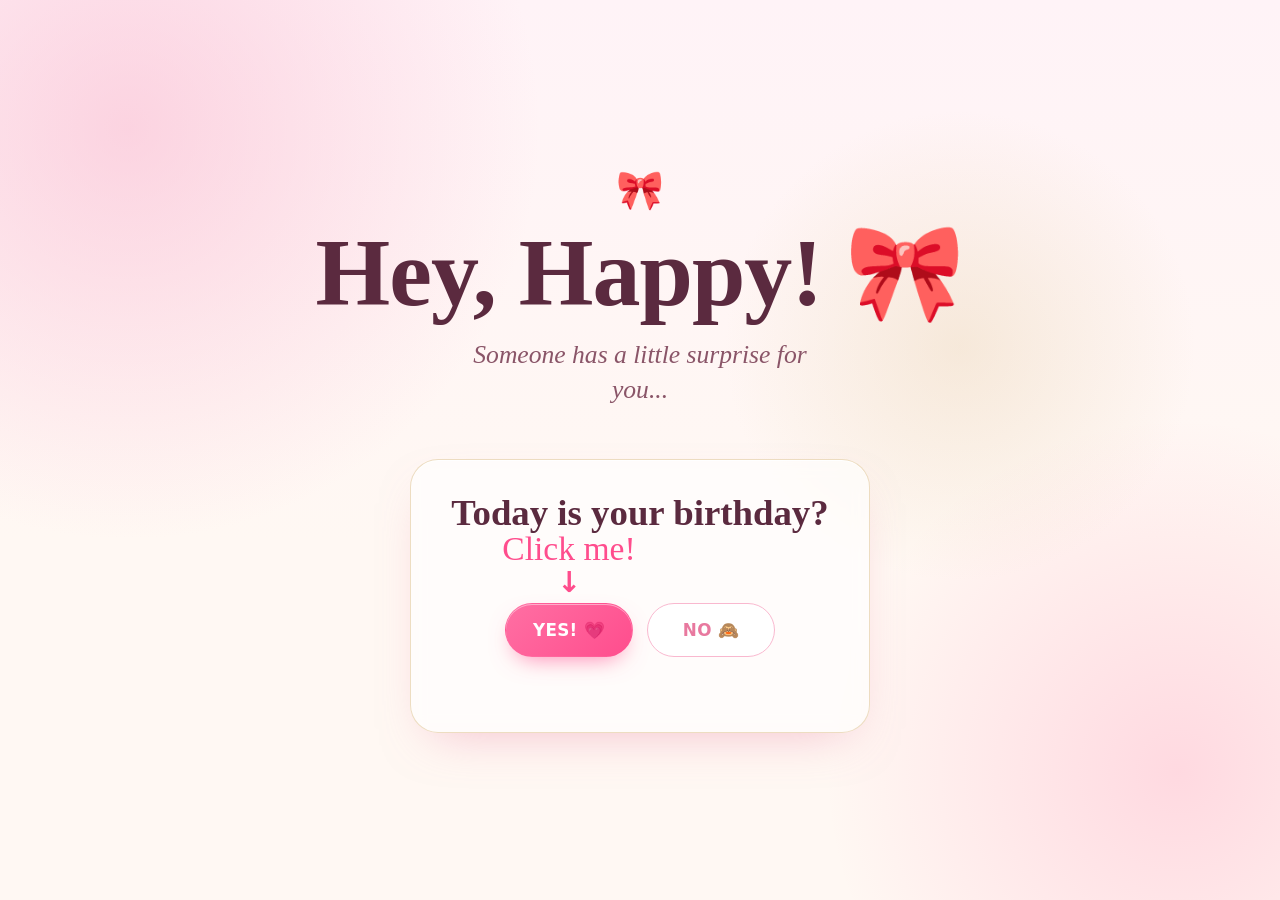
==== index.html @ 8c353d66 "Add files via upload" ====
<!DOCTYPE html>
<html lang="en">
<head>
<meta charset="utf-8">
<meta name="viewport" content="width=device-width, initial-scale=1, viewport-fit=cover">
<meta name="theme-color" content="#fde4ec">
<title>Hey, Happy! 🎀</title>
<link rel="stylesheet" href="style.css">
</head>
<body>
<div class="bg" aria-hidden="true"><i class="orb o1"></i><i class="orb o2"></i><i class="orb o3"></i></div>
<div id="floaters" aria-hidden="true"></div>
<canvas id="fx" aria-hidden="true"></canvas>

<!-- 1. THE QUESTION -->
<section id="intro" class="screen">
  <div class="ribbon-mark rise" style="--i:0" aria-hidden="true">🎀</div>
  <h1 class="rise" style="--i:1">Hey, Happy! 🎀</h1>
  <p class="sub rise" style="--i:2">Someone has a little surprise for you...</p>
  <div class="ask rise" style="--i:3">
    <h2>Today is your birthday?</h2>
    <div class="btns">
      <span class="yes-wrap"><span class="clickme" aria-hidden="true">Click me!<b>↓</b></span><button id="yes" class="btn btn-yes" type="button">YES! 💗</button></span>
      <span id="noSlot" class="no-slot"><button id="no" class="btn btn-no" type="button">NO 🙈</button></span>
    </div>
    <p id="hint" class="hint" aria-live="polite">&nbsp;</p>
  </div>
</section>

<!-- 2. THE CELEBRATION -->
<main id="party" hidden>
  <header class="screen hero">
    <p class="eyebrow rise" style="--i:0">a little something, just for you</p>
    <h1 class="big rise" style="--i:1">Happy Birthday, Happy! 🎂</h1>
    <p class="name rise" style="--i:2">Happy Mae Carpio</p>
    <p class="sub rise" style="--i:3">Today is all about you. You deserve all the happiness in the world.</p>
    <a class="scroll-btn rise" style="--i:4" href="#message"><span>Click me to scroll down</span><b aria-hidden="true">↓</b></a>
  </header>

  <section id="message" class="block">
    <article class="card reveal">
      <h2>Happy 20th Birthday, Happy! 💗</h2>
      <p style="--i:1">I hope this new chapter of your life brings you more happiness, beautiful memories, and countless reasons to smile.</p>
      <p style="--i:2">Happy 20th birthday, Happy! HAHAHA don't be sad, hindi ka pa naman matanda. Another year, another chapter. Just keep going, enjoy life, and always choose to be happy. More blessings and good things coming your way. Enjoy your day! 🫶</p>
      <p style="--i:3">Enjoy your special day, take care always, and never forget that you deserve all the good things life has to offer.</p>
      <p style="--i:4">Keep smiling and keep being you. Have the happiest birthday! 🎀</p>
    </article>
  </section>

  <section class="block center reveal">
    <h3 class="kicker">Open your surprise</h3>
    <span id="giftHint" class="clickme" aria-hidden="true">Click me!<b>↓</b></span>
    <button id="gift" class="gift" type="button" aria-label="Open your surprise" aria-expanded="false">
      <span class="box"></span>
      <span class="lid"><i class="bow"></i></span>
    </button>
    <p id="giftMsg" class="pop" aria-live="polite">Surprise! You deserve something beautiful today. 💝</p>
  </section>

  <section class="block center reveal">
    <h3 class="kicker">Make a wish</h3>
    <svg id="cake" viewBox="0 0 240 250" role="img" aria-label="Birthday cake with three candles">
      <ellipse cx="120" cy="228" rx="106" ry="12" fill="#e6cfa8"/>
      <ellipse cx="120" cy="223" rx="100" ry="10" fill="#fff8f3"/>
      <rect x="30" y="150" width="180" height="70" rx="14" fill="#f2a0bd"/>
      <g fill="#fff8f3"><circle cx="42" cy="156" r="11"/><circle cx="64" cy="160" r="11"/><circle cx="86" cy="156" r="11"/><circle cx="108" cy="160" r="11"/><circle cx="130" cy="156" r="11"/><circle cx="152" cy="160" r="11"/><circle cx="174" cy="156" r="11"/><circle cx="196" cy="160" r="11"/></g>
      <g fill="#ff4d8d"><rect x="52" y="188" width="10" height="4" rx="2" transform="rotate(-20 57 190)"/><rect x="112" y="196" width="10" height="4" rx="2" transform="rotate(25 117 198)"/><rect x="170" y="186" width="10" height="4" rx="2" transform="rotate(-35 175 188)"/><rect x="82" y="205" width="10" height="4" rx="2" transform="rotate(15 87 207)"/><rect x="146" y="208" width="10" height="4" rx="2" transform="rotate(-10 151 210)"/></g>
      <rect x="62" y="100" width="116" height="54" rx="12" fill="#ffd3e2"/>
      <g fill="#fff8f3"><circle cx="74" cy="106" r="9"/><circle cx="94" cy="109" r="9"/><circle cx="114" cy="106" r="9"/><circle cx="134" cy="109" r="9"/><circle cx="154" cy="106" r="9"/><circle cx="170" cy="108" r="8"/></g>
      <g fill="#fff"><rect x="87" y="66" width="9" height="36" rx="3"/><rect x="116" y="66" width="9" height="36" rx="3"/><rect x="145" y="66" width="9" height="36" rx="3"/></g>
      <g fill="#ff8fb5"><rect x="87" y="76" width="9" height="5"/><rect x="116" y="84" width="9" height="5"/><rect x="145" y="76" width="9" height="5"/></g>
      <g class="flames">
        <path class="flame" style="--d:0s" d="M91.500 46c5 6 6 12 0 17-6-5-5-11 0-17z" fill="#ffc94d"/>
        <path class="flame" style="--d:.3s" d="M120.500 46c5 6 6 12 0 17-6-5-5-11 0-17z" fill="#ffc94d"/>
        <path class="flame" style="--d:.6s" d="M149.500 46c5 6 6 12 0 17-6-5-5-11 0-17z" fill="#ffc94d"/>
      </g>
      <g class="smoke" fill="#e9d5b5"><circle cx="91" cy="58" r="3"/><circle cx="120" cy="58" r="3"/><circle cx="149" cy="58" r="3"/></g>
    </svg>
    <span id="wishHint" class="clickme" aria-hidden="true">Click me!<b>↓</b></span>
    <button id="wish" class="btn btn-yes" type="button">Make a Wish ✨</button>
    <p id="wishMsg" class="pop" aria-live="polite">May all your wishes come true!</p>
  </section>

  <footer class="block center reveal final">
    <p class="big2">Once again, Happy Birthday, Happy! 💗</p>
    <p class="sub">Enjoy your day. You only turn 20 once!</p>
    <p class="sign">We wishes you a wonderful birthday.</p>
  </footer>

  <!-- 3. FINAL SURPRISE: SOUNDTRACK -->
  <section id="music" class="block center reveal">
    <h3 class="kicker">Your birthday soundtrack</h3>
    <div id="player" class="player" aria-label="Music player">
      <audio id="audio" preload="metadata" src="assets/aphrodite.mp3"></audio>
      <div id="vinyl" class="vinyl" aria-hidden="true"><span></span></div>
      <div class="p-body">
        <div class="meta"><strong id="trackTitle">Aphrodite</strong><span id="trackArtist">Redd</span></div>
        <div class="p-row">
          <button id="playBtn" class="play" type="button" aria-label="Play">
            <svg class="i-play" viewBox="0 0 24 24" aria-hidden="true"><path d="M8 5.500v13a1 1 0 0 0 1.500.9l10.500-6.500a1 1 0 0 0 0-1.700L9.500 4.600A1 1 0 0 0 8 5.500z" fill="currentColor"/></svg>
            <svg class="i-pause" viewBox="0 0 24 24" aria-hidden="true"><rect x="6" y="5" width="4.500" height="14" rx="1.500" fill="currentColor"/><rect x="13.500" y="5" width="4.500" height="14" rx="1.500" fill="currentColor"/></svg>
          </button>
          <div class="timeline">
            <input id="seek" type="range" min="0" max="100" step="0.1" value="0" aria-label="Seek">
            <div class="times"><span id="tCur">0:00</span><span id="tDur">0:00</span></div>
          </div>
        </div>
        <label class="vol"><span aria-hidden="true">🔈</span><input id="vol" type="range" min="0" max="1" step="0.01" value="0.8" aria-label="Volume"></label>
      </div>
      <p id="musicNote" class="music-note" role="status" hidden>Your birthday soundtrack is waiting for its music. 💗</p>
    </div>
  </section>

  <!-- 4. 3D PHOTO CAROUSEL (turns while the music plays) -->
  <section id="memories" class="block center reveal">
    <h3 class="kicker">A Few Moments of You ♡</h3>
    <p class="sub gal-sub">More memories to come Happy.</p>
    <div id="gallery" class="gallery" role="group" aria-label="Photo gallery">
      <div class="stage" aria-hidden="true"></div>
      <div id="ring" class="ring">
        <div class="card3d" style="--i:0"><div class="photo"><img src="assets/photos/photo1.jpg" alt="Memory 1" draggable="false"></div></div>
        <div class="card3d" style="--i:1"><div class="photo"><img src="assets/photos/photo2.jpg" alt="Memory 2" draggable="false"></div></div>
        <div class="card3d" style="--i:2"><div class="photo"><img src="assets/photos/photo3.jpg" alt="Memory 3" draggable="false"></div></div>
        <div class="card3d" style="--i:3"><div class="photo"><img src="assets/photos/photo4.jpg" alt="Memory 4" draggable="false"></div></div>
        <div class="card3d" style="--i:4"><div class="photo"><img src="assets/photos/photo5.jpg" alt="Memory 5" draggable="false"></div></div>
      </div>
    </div>
    <div class="gal-nav">
      <button id="galPrev" type="button" aria-label="Previous photo">‹</button>
      <button id="galNext" type="button" aria-label="Next photo">›</button>
    </div>
  </section>
</main>

<a id="musicInvite" class="invite" href="#music" hidden>There's a little soundtrack waiting for you. 🎧</a>

<script src="script.js"></script>
</body>
</html>
---- style.css ----
/* ---------- Tokens ---------- */
:root{
  --blush:#fde4ec; --pink:#f9b8cf; --rose:#e8799f; --hot:#ff4d8d;
  --cream:#fff8f3; --champ:#e6cfa8; --ink:#5b2a3f; --ink-soft:#8a5568;
  --serif:"Cormorant Garamond","Playfair Display","Iowan Old Style",Georgia,"Times New Roman",serif;
  --script:"Snell Roundhand","Segoe Script","Apple Chancery","Brush Script MT","Lucida Handwriting",cursive;
  --sans:system-ui,-apple-system,"Segoe UI",Roboto,"Helvetica Neue",Arial,sans-serif;
  --ease:cubic-bezier(.2,.7,.2,1);
}
*{box-sizing:border-box;margin:0;padding:0}
[hidden]{display:none!important}
html{-webkit-text-size-adjust:100%;scroll-behavior:smooth;overflow-x:clip}
body{min-height:100dvh;background:var(--cream);color:var(--ink);font-family:var(--sans);overflow-x:clip;-webkit-tap-highlight-color:transparent}
button{font:inherit;color:inherit;cursor:pointer;touch-action:manipulation}
:focus-visible{outline:3px solid var(--hot);outline-offset:3px}

/* ---------- Background ---------- */
.bg{position:fixed;inset:0;z-index:0;overflow:hidden;background:linear-gradient(180deg,#fff3f7,var(--cream) 60%)}
.orb{position:absolute;border-radius:50%;animation:drift 22s ease-in-out infinite alternate}
.o1{width:70vmax;height:70vmax;left:-25vmax;top:-25vmax;background:radial-gradient(circle,rgba(249,184,207,.55),transparent 65%)}
.o2{width:60vmax;height:60vmax;right:-22vmax;bottom:-20vmax;background:radial-gradient(circle,rgba(255,77,141,.18),transparent 65%);animation-delay:-8s}
.o3{width:40vmax;height:40vmax;right:5vmax;top:10vh;background:radial-gradient(circle,rgba(230,207,168,.35),transparent 65%);animation-delay:-14s}
@keyframes drift{to{transform:translate3d(6vmax,4vmax,0) scale(1.08)}}
#floaters{position:fixed;inset:0;z-index:1;overflow:hidden;pointer-events:none}
#fx{position:fixed;inset:0;width:100%;height:100%;z-index:50;pointer-events:none}

/* ---------- Layout ---------- */
.screen{position:relative;z-index:2;min-height:100dvh;display:grid;place-content:center;justify-items:center;text-align:center;
  padding:max(28px,env(safe-area-inset-top)) 22px max(28px,env(safe-area-inset-bottom))}
.block{position:relative;z-index:2;width:min(100% - 32px,640px);margin:0 auto;padding:clamp(40px,9vw,80px) 0}
.center{text-align:center;display:flex;flex-direction:column;align-items:center}

/* ---------- Type ---------- */
h1,h2,h3,.big2,.name{font-family:var(--serif);font-weight:600;line-height:1.05}
h1{font-size:clamp(2.8rem,12vw,6rem);letter-spacing:-.01em;color:var(--ink);text-wrap:balance}
.big{font-size:clamp(2.4rem,10.5vw,5.6rem);text-transform:uppercase;letter-spacing:.04em;line-height:1.08;max-width:12ch;
  background:linear-gradient(100deg,var(--ink) 20%,var(--hot) 55%,var(--ink) 90%);background-size:200% 100%;-webkit-background-clip:text;background-clip:text;color:transparent;animation:rise .9s var(--ease) both,sheen 6s ease-in-out 1.5s infinite alternate}
@keyframes sheen{to{background-position:100% 0}}
.sub{font-family:var(--serif);font-style:italic;font-size:clamp(1.15rem,4.4vw,1.6rem);color:var(--ink-soft);margin-top:14px;max-width:30ch;line-height:1.35}
.name{font-family:var(--script);font-weight:400;font-size:clamp(2rem,9vw,3.6rem);color:var(--hot);margin-top:14px;line-height:1.2}
.eyebrow{font-size:.85rem;letter-spacing:.08em;color:var(--rose);margin-bottom:16px}
.ribbon-mark{font-size:2.4rem;margin-bottom:10px;animation:bob 3s ease-in-out infinite}
.kicker{font-size:clamp(1.8rem,7vw,2.6rem);margin-bottom:26px;color:var(--ink)}
.big2{font-size:clamp(2rem,8vw,3.2rem);text-wrap:balance}
.sign{font-family:var(--script);font-size:clamp(1.5rem,6vw,2.1rem);color:var(--hot);margin-top:30px;line-height:1.3}
.final{padding-bottom:max(90px,env(safe-area-inset-bottom))}
.final .sub{max-width:none}

/* ---------- Entrances ---------- */
.rise{opacity:0;animation:rise .9s var(--ease) forwards;animation-delay:calc(var(--i,0)*.16s + .1s)}
#party:not(.in) .rise{animation:none}
@keyframes rise{from{opacity:0;transform:translateY(22px)}to{opacity:1;transform:none}}
@keyframes bob{50%{transform:translateY(-6px) rotate(4deg)}}
#intro{transition:opacity .7s ease}
#intro.out{opacity:0;pointer-events:none}
#party{animation:fadein 1s ease both}
@keyframes fadein{from{opacity:0}}

/* ---------- Intro question ---------- */
.ask{margin-top:clamp(28px,7vh,52px);padding:clamp(22px,5vw,34px) clamp(18px,5vw,38px);border-radius:28px;
  background:rgba(255,255,255,.62);border:1px solid rgba(230,207,168,.7);box-shadow:0 20px 50px -24px rgba(232,121,159,.5),inset 0 1px 0 #fff;
  -webkit-backdrop-filter:blur(8px);backdrop-filter:blur(8px);width:min(100%,460px)}
.ask h2{font-size:clamp(1.7rem,7vw,2.3rem)}
.btns{display:flex;justify-content:center;align-items:center;gap:14px;margin-top:24px}
.btn{min-height:54px;min-width:128px;padding:0 26px;border-radius:999px;border:1.5px solid transparent;font-weight:700;font-size:1.05rem;letter-spacing:.02em;
  transition:transform .25s var(--ease),box-shadow .25s,background .25s}
.btn-yes{background:linear-gradient(135deg,#ff6fa3,var(--hot));color:#fff;box-shadow:0 10px 24px -10px rgba(255,77,141,.75),inset 0 1px 0 rgba(255,255,255,.45);transform:scale(var(--ys,1))}
.btn-yes:hover{box-shadow:0 14px 30px -10px rgba(255,77,141,.9),inset 0 1px 0 rgba(255,255,255,.5)}
.btn-yes:active{transform:scale(.96)}
.btn-no{background:#fff;color:var(--rose);border-color:var(--pink)}
.no-slot{display:inline-block}
.btn-no.flee{position:fixed;z-index:60;margin:0;transform:scale(var(--s,1));
  transition:left .38s cubic-bezier(.34,1.56,.64,1),top .38s cubic-bezier(.34,1.56,.64,1),transform .3s,opacity .2s}
.btn-no.ghost{opacity:0}
.hint{min-height:1.5em;margin-top:18px;font-size:.95rem;color:var(--rose)}

/* ---------- Hero ---------- */
.hero{grid-auto-rows:min-content}
.cue{margin-top:clamp(28px,7vh,48px);width:30px;height:48px;border:2px solid var(--rose);border-radius:20px;display:block;position:relative;opacity:.8}
.cue span{position:absolute;left:50%;top:8px;width:4px;height:9px;margin-left:-2px;border-radius:2px;background:var(--hot);animation:scroll 1.8s ease-in-out infinite}
@keyframes scroll{60%{transform:translateY(16px);opacity:0}}

.scroll-btn{margin-top:clamp(26px,6vh,44px);display:inline-flex;flex-direction:column;align-items:center;gap:4px;min-height:54px;padding:12px 26px 8px;border-radius:28px;text-decoration:none;color:#fff;font-weight:700;letter-spacing:.02em;
  background:linear-gradient(135deg,#ff6fa3,var(--hot));box-shadow:0 10px 24px -10px rgba(255,77,141,.75),inset 0 1px 0 rgba(255,255,255,.45)}
.scroll-btn b{font-size:1.6rem;line-height:1;animation:nudge 1.1s ease-in-out infinite}
.scroll-btn:active{transform:scale(.96)}

/* ---------- Message card ---------- */
.card{position:relative;padding:clamp(28px,7vw,52px) clamp(22px,6vw,48px);border-radius:30px;text-align:left;
  background:linear-gradient(180deg,rgba(255,255,255,.9),rgba(255,248,243,.82));border:1px solid var(--champ);
  box-shadow:0 30px 60px -30px rgba(232,121,159,.55),0 0 0 8px rgba(255,255,255,.45)}
.card::before{content:"";position:absolute;inset:10px;border:1px dashed rgba(232,121,159,.35);border-radius:22px;pointer-events:none}
.card h2{font-size:clamp(1.9rem,7vw,2.7rem);color:var(--hot);margin-bottom:18px}
.card p{font-family:var(--serif);font-size:clamp(1.2rem,4.4vw,1.45rem);line-height:1.55;margin-top:16px;max-width:60ch}
.reveal .card p,.card.reveal p{opacity:0;transform:translateY(10px);transition:opacity .9s ease,transform .9s var(--ease);transition-delay:calc(var(--i)*.55s)}
.card.reveal.in p{opacity:1;transform:none}
.card.reveal{opacity:0;transform:translateY(28px) scale(.98);transition:opacity .8s ease,transform .9s var(--ease)}
.card.reveal.in{opacity:1;transform:none}
section.reveal,footer.reveal{opacity:0;transform:translateY(24px);transition:opacity .9s ease,transform .9s var(--ease)}
section.reveal.in,footer.reveal.in{opacity:1;transform:none}

/* ---------- Gift ---------- */
.gift{position:relative;width:170px;height:170px;background:none;border:0;animation:wiggle 3.2s ease-in-out infinite}
.gift .box{position:absolute;left:14px;right:14px;bottom:6px;height:100px;border-radius:6px 6px 14px 14px;background:linear-gradient(160deg,#f9b8cf,#ee7ba4);box-shadow:0 18px 26px -12px rgba(232,121,159,.7)}
.gift .box::before,.gift .lid::before{content:"";position:absolute;left:50%;width:24px;margin-left:-12px;top:0;bottom:0;background:linear-gradient(90deg,#f0dcb8,#fff3da,#f0dcb8)}
.gift .lid{position:absolute;left:4px;right:4px;bottom:98px;height:38px;border-radius:9px;background:linear-gradient(160deg,#ff8fb5,#ff5c97);transform-origin:0 100%;transition:transform .8s cubic-bezier(.34,1.56,.64,1);box-shadow:0 6px 12px -6px rgba(0,0,0,.2)}
.bow{position:absolute;left:50%;top:-22px;width:0;height:0}
.bow::before,.bow::after{content:"";position:absolute;top:0;width:34px;height:26px;border:6px solid #f0dcb8;border-radius:50% 50% 50% 50%/60% 60% 40% 40%}
.bow::before{right:-2px;transform:rotate(-24deg)}
.bow::after{left:-2px;transform:rotate(24deg)}
.gift.open{animation:none}
.gift.open .lid{transform:translate(-18px,-58px) rotate(-26deg)}
@keyframes wiggle{0%,86%,100%{transform:none}90%{transform:rotate(-4deg)}94%{transform:rotate(4deg)}}
.pop{margin-top:22px;font-family:var(--serif);font-size:clamp(1.4rem,5.5vw,1.9rem);font-style:italic;color:var(--hot);opacity:0;transform:translateY(10px) scale(.96);transition:opacity .7s ease,transform .7s var(--ease);min-height:1.4em;max-width:22ch}
.pop.show{opacity:1;transform:none}
.pop:not(.show){visibility:hidden}

/* ---------- Click-me arrows ---------- */
.clickme{display:flex;flex-direction:column;align-items:center;margin-bottom:8px;font-family:var(--script);font-size:clamp(1.6rem,6vw,2.1rem);color:var(--hot);line-height:1.1;animation:nudge 1.1s ease-in-out infinite;transition:opacity .4s}
.clickme b{font-family:var(--sans);font-weight:700;font-size:1.8rem;line-height:1}
.clickme.gone{opacity:0;pointer-events:none;position:absolute;visibility:hidden}
@keyframes nudge{50%{transform:translateY(9px)}}

.yes-wrap{position:relative;display:inline-block}
.yes-wrap .clickme{position:absolute;left:-10px;right:-10px;bottom:100%;margin:0 0 6px;white-space:nowrap;pointer-events:none}
.btns{margin-top:70px}

/* ---------- Cake ---------- */
#cake{width:min(78vw,300px);height:auto;overflow:visible;filter:drop-shadow(0 20px 18px rgba(232,121,159,.25));margin-bottom:22px}
.flame{transform-box:fill-box;transform-origin:50% 100%;animation:flicker .5s ease-in-out infinite alternate;animation-delay:var(--d);transition:opacity .3s,transform .3s}
@keyframes flicker{from{transform:scale(1,1) rotate(-3deg)}to{transform:scale(.88,1.12) rotate(3deg)}}
#cake.out .flame{animation:none;opacity:0;transform:scale(.2)}
.smoke circle{opacity:0}
#cake.out .smoke circle{animation:smoke 1.8s ease-out forwards}
#cake.out .smoke circle:nth-child(2){animation-delay:.15s}
#cake.out .smoke circle:nth-child(3){animation-delay:.3s}
@keyframes smoke{0%{opacity:.8;transform:translateY(0)}100%{opacity:0;transform:translateY(-40px) scale(2.4)}}

/* ---------- Floaters ---------- */
.heart{position:absolute;bottom:-30px;color:var(--c,var(--pink));font-size:var(--sz);opacity:0;animation:up var(--d) linear forwards}
@keyframes up{10%{opacity:.8}90%{opacity:.6}100%{opacity:0;transform:translate3d(var(--dx),-115vh,0) rotate(var(--r))}}
.balloon{position:absolute;bottom:-18vh;left:var(--l);width:var(--sz);height:calc(var(--sz)*1.22);border-radius:50% 50% 48% 48%;opacity:.8;
  background:radial-gradient(circle at 30% 28%,rgba(255,255,255,.85),rgba(255,255,255,0) 32%),var(--c);animation:balloon var(--d) ease-in-out var(--dl) infinite}
.balloon::after{content:"";position:absolute;left:50%;top:100%;width:1px;height:calc(var(--sz)*1.1);background:rgba(138,85,104,.35)}
@keyframes balloon{0%{transform:translate3d(0,0,0)}50%{transform:translate3d(var(--dx),-70vh,0)}100%{transform:translate3d(0,-150vh,0)}}
.sparkle{position:absolute;width:var(--sz);height:var(--sz);background:#fff;clip-path:polygon(50% 0,62% 38%,100% 50%,62% 62%,50% 100%,38% 62%,0 50%,38% 38%);
  filter:drop-shadow(0 0 4px var(--champ));animation:twinkle var(--d) ease-in-out var(--dl) infinite;opacity:0}
@keyframes twinkle{50%{opacity:.95;transform:scale(1) rotate(45deg)}0%,100%{opacity:0;transform:scale(.3)}}


/* ---------- Music player ---------- */
.final{padding-bottom:clamp(8px,3vw,24px)}
#music{padding-bottom:clamp(24px,5vw,48px)}
.player{position:relative;width:100%;display:grid;grid-template-columns:auto 1fr;align-items:center;gap:clamp(16px,4vw,28px);text-align:left;
  padding:clamp(18px,4.5vw,28px);border-radius:30px;background:linear-gradient(180deg,rgba(255,255,255,.9),rgba(255,248,243,.82));
  border:1px solid var(--champ);box-shadow:0 30px 60px -30px rgba(232,121,159,.55),0 0 0 8px rgba(255,255,255,.45)}
.vinyl{position:relative;width:clamp(96px,26vw,132px);aspect-ratio:1;border-radius:50%;flex:none;
  background:radial-gradient(circle,#fff3f7 0 5%,transparent 5.5%),radial-gradient(circle,#ff6fa3 0 24%,#f9b8cf 24.5% 31%,transparent 31.5%),
  repeating-radial-gradient(circle,#6b2e47 0 2px,#823a59 3px 4px);
  box-shadow:0 0 0 3px #fff,0 14px 30px -10px rgba(255,77,141,.6);animation:spin 5s linear infinite;animation-play-state:paused}
.vinyl::after{content:"";position:absolute;inset:0;border-radius:50%;background:conic-gradient(from 20deg,transparent,rgba(255,255,255,.28) 12%,transparent 25%,transparent 50%,rgba(255,255,255,.2) 62%,transparent 75%)}
.vinyl span{position:absolute;left:50%;top:50%;width:6%;aspect-ratio:1;margin:-3% 0 0 -3%;border-radius:50%;background:var(--cream);z-index:1}
.player.playing .vinyl{animation-play-state:running;box-shadow:0 0 0 3px #fff,0 0 34px 6px rgba(255,77,141,.45)}
@keyframes spin{to{transform:rotate(360deg)}}
.p-body{min-width:0}
.meta{display:flex;flex-direction:column;margin-bottom:12px}
.meta strong{font-family:var(--serif);font-size:clamp(1.7rem,6vw,2.2rem);font-weight:600;line-height:1.05;color:var(--ink)}
.meta span{font-size:.95rem;color:var(--rose);margin-top:4px}
.p-row{display:flex;align-items:center;gap:14px}
.play{flex:none;width:56px;height:56px;border-radius:50%;border:0;display:grid;place-items:center;color:#fff;
  background:linear-gradient(135deg,#ff6fa3,var(--hot));box-shadow:0 10px 24px -8px rgba(255,77,141,.8),inset 0 1px 0 rgba(255,255,255,.45);transition:transform .2s var(--ease)}
.play:active{transform:scale(.94)}
.play svg{width:26px;height:26px;grid-area:1/1}
.play .i-pause,.player.playing .play .i-play{display:none}
.player.playing .play .i-pause{display:block}
.timeline{flex:1;min-width:0}
.times{display:flex;justify-content:space-between;font-size:.8rem;color:var(--ink-soft);font-variant-numeric:tabular-nums}
input[type=range]{-webkit-appearance:none;appearance:none;width:100%;height:28px;background:transparent;cursor:pointer;touch-action:none;--p:0%}
input[type=range]::-webkit-slider-runnable-track{height:6px;border-radius:3px;background:linear-gradient(90deg,var(--hot) var(--p),var(--blush) var(--p))}
input[type=range]::-moz-range-track{height:6px;border-radius:3px;background:var(--blush)}
input[type=range]::-moz-range-progress{height:6px;border-radius:3px;background:var(--hot)}
input[type=range]::-webkit-slider-thumb{-webkit-appearance:none;width:20px;height:20px;margin-top:-7px;border-radius:50%;background:#fff;border:3px solid var(--hot);box-shadow:0 2px 8px rgba(255,77,141,.5)}
input[type=range]::-moz-range-thumb{width:14px;height:14px;border-radius:50%;background:#fff;border:3px solid var(--hot)}
.vol{display:flex;align-items:center;gap:8px;margin-top:6px;max-width:190px;font-size:.9rem}
.vol input{--p:80%}
.music-note{grid-column:1/-1;text-align:center;font-family:var(--serif);font-style:italic;font-size:1.25rem;color:var(--hot);margin-top:2px}
.player.missing .vinyl{animation:none;opacity:.8}
.player.missing .play,.player.missing input[type=range]{opacity:.45;pointer-events:none}
.invite{position:fixed;left:50%;bottom:max(18px,env(safe-area-inset-bottom));z-index:40;width:max-content;max-width:calc(100% - 32px);padding:12px 20px;border-radius:999px;text-align:center;text-decoration:none;
  font-family:var(--serif);font-style:italic;font-size:1.15rem;color:var(--ink);background:rgba(255,255,255,.92);border:1px solid var(--champ);box-shadow:0 14px 30px -12px rgba(232,121,159,.7);
  opacity:0;transform:translate(-50%,14px);transition:opacity .6s ease,transform .6s var(--ease)}
.invite.show{opacity:1;transform:translate(-50%,0)}
@media (max-width:540px){
  .player{grid-template-columns:1fr;justify-items:center;text-align:center}
  .meta{align-items:center}
  .vol{display:none}
}


/* ---------- 3D photo carousel ---------- */
#memories{width:min(100% - 24px,780px);padding-top:clamp(20px,4vw,36px);padding-bottom:max(110px,env(safe-area-inset-bottom))}
.gal-sub{margin:-12px 0 8px}
.gallery{--w:clamp(170px,46vw,300px);--h:calc(var(--w)*.667);--r:calc(var(--w)*.8);position:relative;width:100%;height:calc(var(--h) + var(--w)*.62 + 20px);
  perspective:calc(var(--w)*3.6);overflow-x:clip;display:grid;place-items:start center}
.ring{position:relative;margin-top:20px;width:var(--w);height:var(--h);transform-style:preserve-3d;transform:translateZ(calc(var(--r)*-1));will-change:transform}
.ring.snap{transition:transform .8s cubic-bezier(.4,.1,.2,1)}
.card3d{position:absolute;inset:0;transform:rotateY(calc(var(--i)*72deg)) translateZ(var(--r));-webkit-backface-visibility:hidden;backface-visibility:hidden}
.photo{position:absolute;inset:0;border-radius:16px;overflow:hidden;border:5px solid rgba(255,255,255,.96);outline:1px solid var(--champ);outline-offset:-1px;
  background:linear-gradient(135deg,var(--blush),var(--pink));box-shadow:0 26px 40px -18px rgba(91,42,63,.45),0 6px 14px -6px rgba(91,42,63,.25)}
.photo img{width:100%;height:100%;object-fit:cover;display:block;user-select:none;-webkit-user-drag:none}
.photo.missing img{display:none}
.photo.missing::after{content:"♡";position:absolute;inset:0;display:grid;place-items:center;font-size:clamp(2.4rem,10vw,3.6rem);color:rgba(255,255,255,.9)}
.floor{position:absolute;left:50%;bottom:10px;width:calc(var(--w)*1.8);height:30px;transform:translateX(-50%);background:radial-gradient(ellipse at center,rgba(138,85,104,.22),transparent 70%);pointer-events:none}

/* circular stage the photos stand on */
.gallery::before{content:"";position:absolute;left:50%;top:0;width:calc(var(--w)*2.4);height:100%;transform:translateX(-50%);pointer-events:none;
  background:radial-gradient(ellipse at 50% 62%,rgba(255,255,255,.75),rgba(255,255,255,0) 66%)}
.stage{position:absolute;left:50%;top:calc(var(--h) + 20px + var(--w)*.05);width:calc(var(--r)*2.9);aspect-ratio:1;border-radius:50%;pointer-events:none;
  transform:translate(-50%,-50%) translateZ(calc(var(--r)*-1)) rotateX(74deg);
  background:radial-gradient(circle,rgba(255,255,255,.95) 0 20%,rgba(253,228,236,.92) 46%,rgba(249,184,207,.6) 78%,rgba(255,248,243,.2) 100%);
  border:2px solid rgba(230,207,168,.9);
  box-shadow:0 0 0 9px rgba(255,255,255,.4),0 0 0 10px rgba(230,207,168,.6),0 28px 50px -6px rgba(232,121,159,.35),inset 0 0 40px rgba(255,255,255,.85);
  transition:box-shadow 1s ease}
.stage::before{content:"";position:absolute;inset:12%;border-radius:50%;border:1.5px solid rgba(232,121,159,.35);box-shadow:inset 0 0 24px rgba(255,255,255,.9)}
.stage::after{content:"";position:absolute;inset:2.5%;border-radius:50%;opacity:.85;
  background:repeating-conic-gradient(#fff 0 1.1deg,transparent 1.1deg 7.2deg);
  -webkit-mask:radial-gradient(circle closest-side,transparent 92%,#000 93%,#000 99%,transparent 100%);mask:radial-gradient(circle closest-side,transparent 92%,#000 93%,#000 99%,transparent 100%);
  animation:stageSpin 48s linear infinite;animation-play-state:paused}
.gallery.live .stage{box-shadow:0 0 0 9px rgba(255,255,255,.5),0 0 0 10px rgba(230,207,168,.8),0 28px 60px -4px rgba(255,77,141,.45),inset 0 0 46px rgba(255,255,255,.95)}
.gallery.live .stage::after{animation-play-state:running}
@keyframes stageSpin{to{transform:rotate(360deg)}}
.gal-nav{display:flex;gap:14px;margin-top:4px}
.gal-nav button{width:46px;height:46px;border-radius:50%;border:1px solid var(--champ);background:rgba(255,255,255,.85);color:var(--rose);font-size:1.6rem;line-height:1;padding-bottom:3px;transition:transform .2s var(--ease),background .2s}
.gal-nav button:active{transform:scale(.92);background:var(--blush)}

/* ---------- Final polish ---------- */
@property --a{syntax:"<angle>";inherits:false;initial-value:0deg}
::selection{background:var(--pink);color:var(--ink)}
.btn-yes,.scroll-btn{transition:transform .25s var(--ease),box-shadow .25s,filter .25s}
@media (hover:hover){.btn-yes:hover,.scroll-btn:hover{filter:brightness(1.06);transform:translateY(-2px) scale(var(--ys,1))}.gal-nav button:hover{background:var(--blush)}}
.photo::before{content:"";position:absolute;inset:0;z-index:1;pointer-events:none;
  background:linear-gradient(135deg,rgba(255,255,255,.24),rgba(255,255,255,0) 36%),linear-gradient(0deg,rgba(91,42,63,.2),rgba(91,42,63,0) 32%)}

/* stage: layered platform with a turntable sunburst, thickness, and rising lights */
.gallery::before{z-index:-1}
.gallery::after{content:"";position:absolute;z-index:-1;pointer-events:none;left:50%;top:calc(var(--h) + 20px + var(--w)*.05 + 15px);
  width:calc(var(--r)*2.38);height:calc(var(--r)*.7);transform:translate(-50%,-50%);border-radius:50%;
  background:linear-gradient(#f5bfd2,#e28aa9);box-shadow:0 26px 44px -10px rgba(138,85,104,.4)}
.stage{background:
  radial-gradient(circle,rgba(255,255,255,.95) 0 17%,rgba(255,255,255,0) 46%),
  repeating-conic-gradient(from var(--a),rgba(232,121,159,.17) 0 1.6deg,rgba(255,255,255,0) 1.6deg 12deg),
  radial-gradient(circle,rgba(253,228,236,.95) 0 40%,rgba(249,184,207,.62) 78%,rgba(255,248,243,.25) 100%);
  animation:stageRot 80s linear infinite;animation-play-state:paused}
.gallery.live .stage{animation-play-state:running}
@keyframes stageRot{to{--a:360deg}}
.stage::before{border-color:rgba(230,207,168,.85);box-shadow:inset 0 0 24px rgba(255,255,255,.9),0 0 0 6px rgba(255,255,255,.35)}
.mote{position:absolute;left:var(--x);top:calc(var(--h) + 20px + var(--w)*.08);width:var(--s);height:var(--s);border-radius:50%;pointer-events:none;opacity:0;
  background:#fff;box-shadow:0 0 8px 2px rgba(255,255,255,.95),0 0 14px 3px rgba(255,143,181,.55);
  animation:mote var(--d) ease-out var(--dl) infinite;animation-play-state:paused}
.gallery.live .mote{animation-play-state:running}
@keyframes mote{0%{opacity:0;transform:translate(0,0) scale(.5)}18%{opacity:.95}100%{opacity:0;transform:translate(var(--dx),calc(var(--w)*-.8)) scale(1)}}
@media (max-width:600px){.gallery::after{width:calc(var(--r)*2.09);height:calc(var(--r)*.62)}}
@media (prefers-reduced-motion:reduce){.mote{display:none}}

@media (max-width:600px){.stage{width:calc(var(--r)*2.55)}}

/* ---------- Small screens & tablets ---------- */
@media (max-width:380px){.btn{min-width:112px;padding:0 18px;font-size:1rem}.btns{gap:10px}}
@media (min-width:900px){.card{padding:60px}}
@media (max-height:520px) and (orientation:landscape){.screen{min-height:auto;padding-top:40px;padding-bottom:40px}.ask{margin-top:18px}}

/* ---------- Reduced motion ---------- */
@media (prefers-reduced-motion:reduce){
  *,*::before,*::after{animation-duration:.01ms!important;animation-iteration-count:1!important;transition-duration:.01ms!important;transition-delay:0s!important;scroll-behavior:auto!important}
  .big{animation:none}
}

/* ---------- Side celebration (only while the music plays) ---------- */
.side-glow{position:fixed;top:0;bottom:0;width:clamp(36px,11vw,140px);z-index:1;pointer-events:none;opacity:0;transition:opacity .9s ease}
.side-glow.l{left:0;background:linear-gradient(90deg,rgba(255,77,141,.30),rgba(249,184,207,.14) 45%,rgba(249,184,207,0))}
.side-glow.r{right:0;background:linear-gradient(270deg,rgba(255,77,141,.30),rgba(249,184,207,.14) 45%,rgba(249,184,207,0))}
body.celebrating .side-glow{opacity:1;animation:sidePulse 3.2s ease-in-out infinite}
@keyframes sidePulse{50%{opacity:.6}}
.sballoon{position:fixed;bottom:0;z-index:3;pointer-events:none;width:var(--sz);height:calc(var(--sz)*1.22);border-radius:50% 50% 48% 48%;
  background:radial-gradient(circle at 30% 28%,rgba(255,255,255,.85),rgba(255,255,255,0) 32%),var(--c);box-shadow:inset -4px -6px 10px rgba(91,42,63,.12);
  animation:sPop var(--d) cubic-bezier(.2,.7,.3,1) forwards}
.sballoon.l{left:var(--e)}
.sballoon.r{right:var(--e)}
.sballoon::after{content:"";position:absolute;left:50%;top:100%;width:1px;height:calc(var(--sz)*1.1);background:rgba(138,85,104,.4)}
.sballoon.leaving{opacity:0!important;transition:opacity .6s ease}
@keyframes sPop{0%{transform:translateY(30px) scale(.3);opacity:0}8%{opacity:.95;transform:translateY(-4vh) scale(1.1)}14%{transform:translateY(-10vh) scale(1)}
  92%{opacity:.95}100%{transform:translateY(-118vh) translateX(var(--sw)) rotate(6deg);opacity:0}}
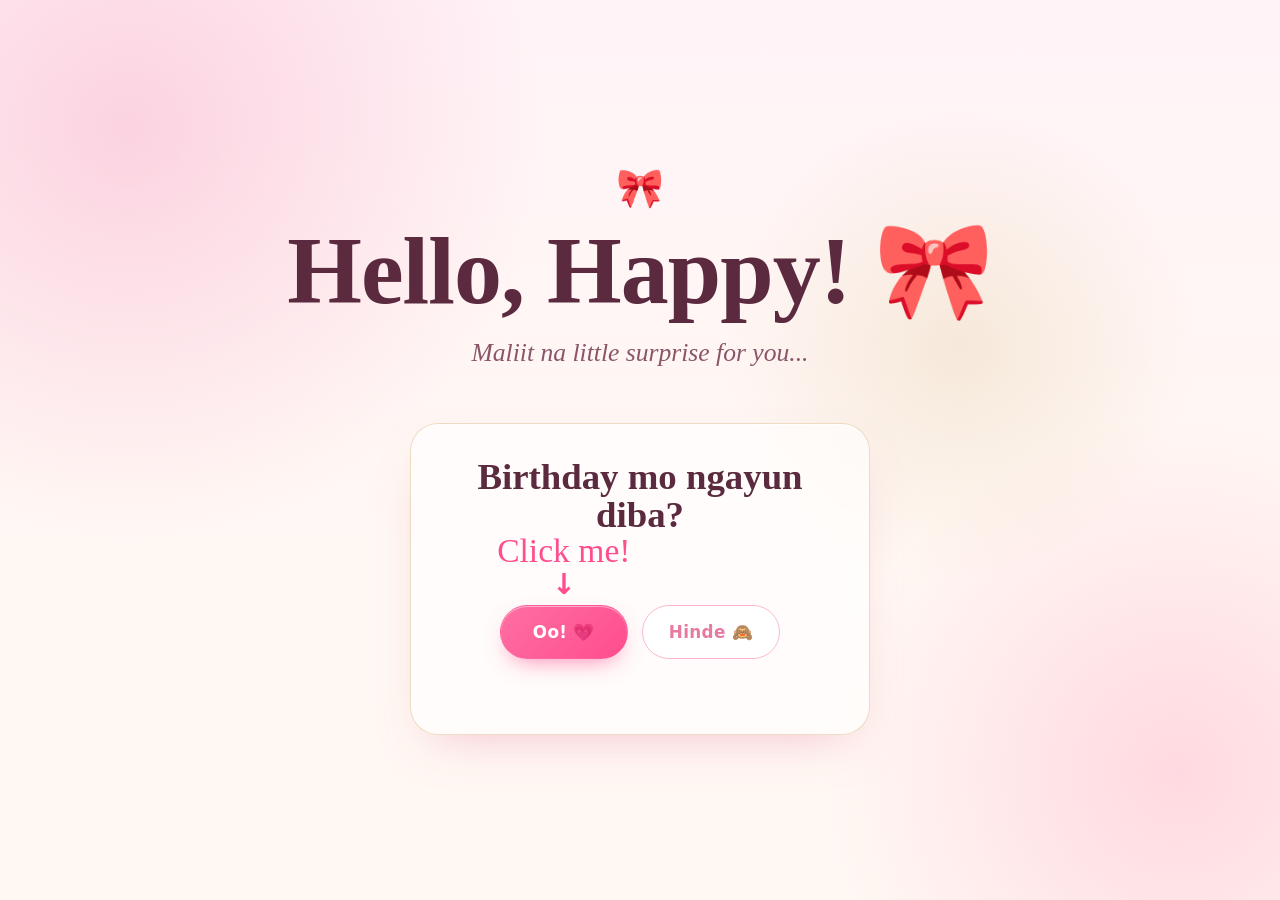
==== commit b8452cd5: "Update index.html" ====
--- a/index.html
+++ b/index.html
@@ -4,7 +4,7 @@
 <meta charset="utf-8">
 <meta name="viewport" content="width=device-width, initial-scale=1, viewport-fit=cover">
 <meta name="theme-color" content="#fde4ec">
-<title>Hey, Happy! 🎀</title>
+<title>Watzup, Happy! 🎀</title>
 <link rel="stylesheet" href="style.css">
 </head>
 <body>
@@ -15,13 +15,13 @@
 <!-- 1. THE QUESTION -->
 <section id="intro" class="screen">
   <div class="ribbon-mark rise" style="--i:0" aria-hidden="true">🎀</div>
-  <h1 class="rise" style="--i:1">Hey, Happy! 🎀</h1>
-  <p class="sub rise" style="--i:2">Someone has a little surprise for you...</p>
+  <h1 class="rise" style="--i:1">Hello, Happy! 🎀</h1>
+  <p class="sub rise" style="--i:2">Maliit na little surprise for you...</p>
   <div class="ask rise" style="--i:3">
-    <h2>Today is your birthday?</h2>
+    <h2>Birthday mo ngayun diba?</h2>
     <div class="btns">
-      <span class="yes-wrap"><span class="clickme" aria-hidden="true">Click me!<b>↓</b></span><button id="yes" class="btn btn-yes" type="button">YES! 💗</button></span>
-      <span id="noSlot" class="no-slot"><button id="no" class="btn btn-no" type="button">NO 🙈</button></span>
+      <span class="yes-wrap"><span class="clickme" aria-hidden="true">Click me!<b>↓</b></span><button id="yes" class="btn btn-yes" type="button">Oo! 💗</button></span>
+      <span id="noSlot" class="no-slot"><button id="no" class="btn btn-no" type="button">Hinde 🙈</button></span>
     </div>
     <p id="hint" class="hint" aria-live="polite">&nbsp;</p>
   </div>
@@ -92,9 +92,9 @@
     <h3 class="kicker">Your birthday soundtrack</h3>
     <div id="player" class="player" aria-label="Music player">
       <audio id="audio" preload="metadata" src="assets/aphrodite.mp3"></audio>
-      <div id="vinyl" class="vinyl" aria-hidden="true"><span></span></div>
+      <div id="vinyl" class="vinyl" aria-hidden="true"><img class="vinyl-logo" src="assets/logo.jpg" alt="" draggable="false" onerror="this.style.display='none'"><span></span></div>
       <div class="p-body">
-        <div class="meta"><strong id="trackTitle">Aphrodite</strong><span id="trackArtist">Redd</span></div>
+        <div class="meta"><strong id="trackTitle">Aphrodite</strong><span id="trackArtist">The Ridleys</span></div>
         <div class="p-row">
           <button id="playBtn" class="play" type="button" aria-label="Play">
             <svg class="i-play" viewBox="0 0 24 24" aria-hidden="true"><path d="M8 5.500v13a1 1 0 0 0 1.500.9l10.500-6.500a1 1 0 0 0 0-1.700L9.500 4.600A1 1 0 0 0 8 5.500z" fill="currentColor"/></svg>
@@ -136,4 +136,4 @@
 
 <script src="script.js"></script>
 </body>
-</html>+</html>
--- a/style.css
+++ b/style.css
@@ -289,4 +289,9 @@
 .sballoon::after{content:"";position:absolute;left:50%;top:100%;width:1px;height:calc(var(--sz)*1.1);background:rgba(138,85,104,.4)}
 .sballoon.leaving{opacity:0!important;transition:opacity .6s ease}
 @keyframes sPop{0%{transform:translateY(30px) scale(.3);opacity:0}8%{opacity:.95;transform:translateY(-4vh) scale(1.1)}14%{transform:translateY(-10vh) scale(1)}
-  92%{opacity:.95}100%{transform:translateY(-118vh) translateX(var(--sw)) rotate(6deg);opacity:0}}+  92%{opacity:.95}100%{transform:translateY(-118vh) translateX(var(--sw)) rotate(6deg);opacity:0}}
+
+/* Center logo picture on the vinyl (square image shown as a circle) */
+.vinyl-logo{position:absolute;left:50%;top:50%;width:48%;aspect-ratio:1;transform:translate(-50%,-50%);
+  border-radius:50%;object-fit:cover;z-index:2;border:2px solid #fff;box-shadow:0 0 0 2px rgba(255,255,255,.35);
+  -webkit-user-drag:none;user-select:none}
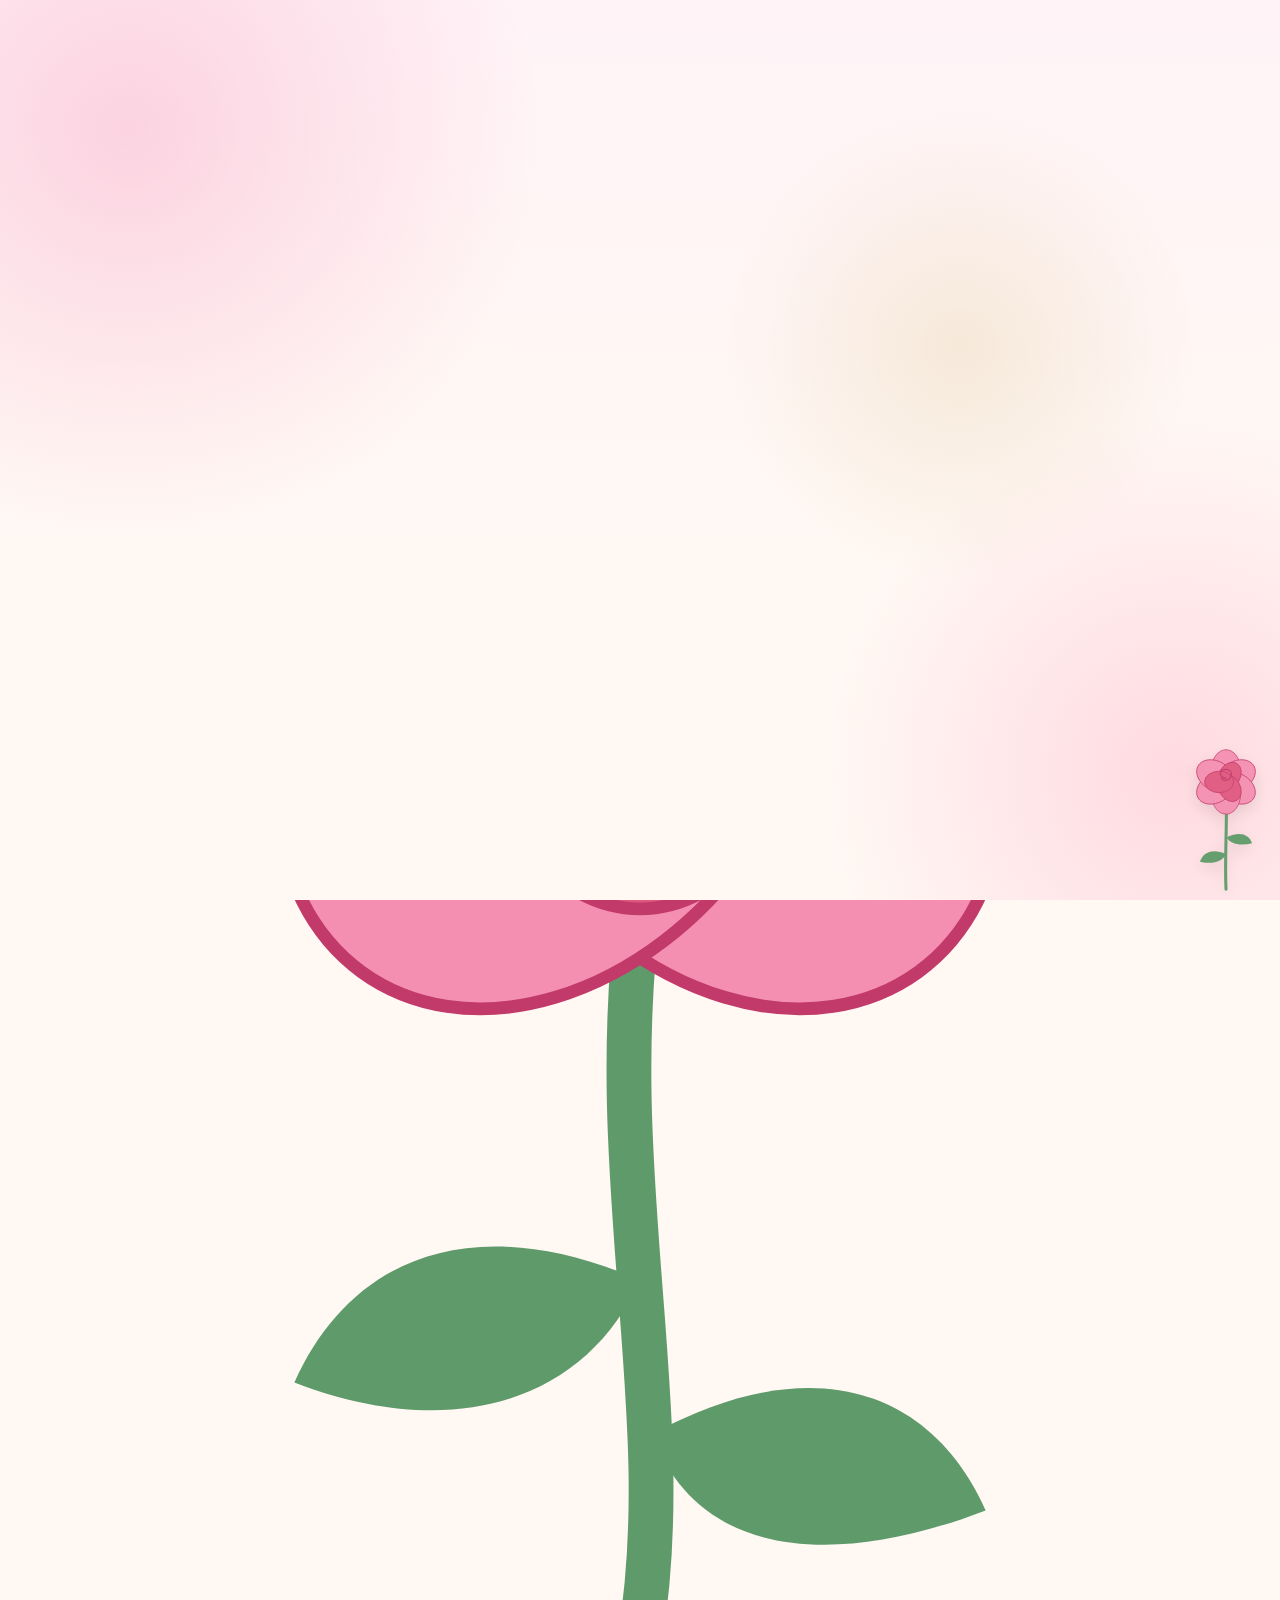
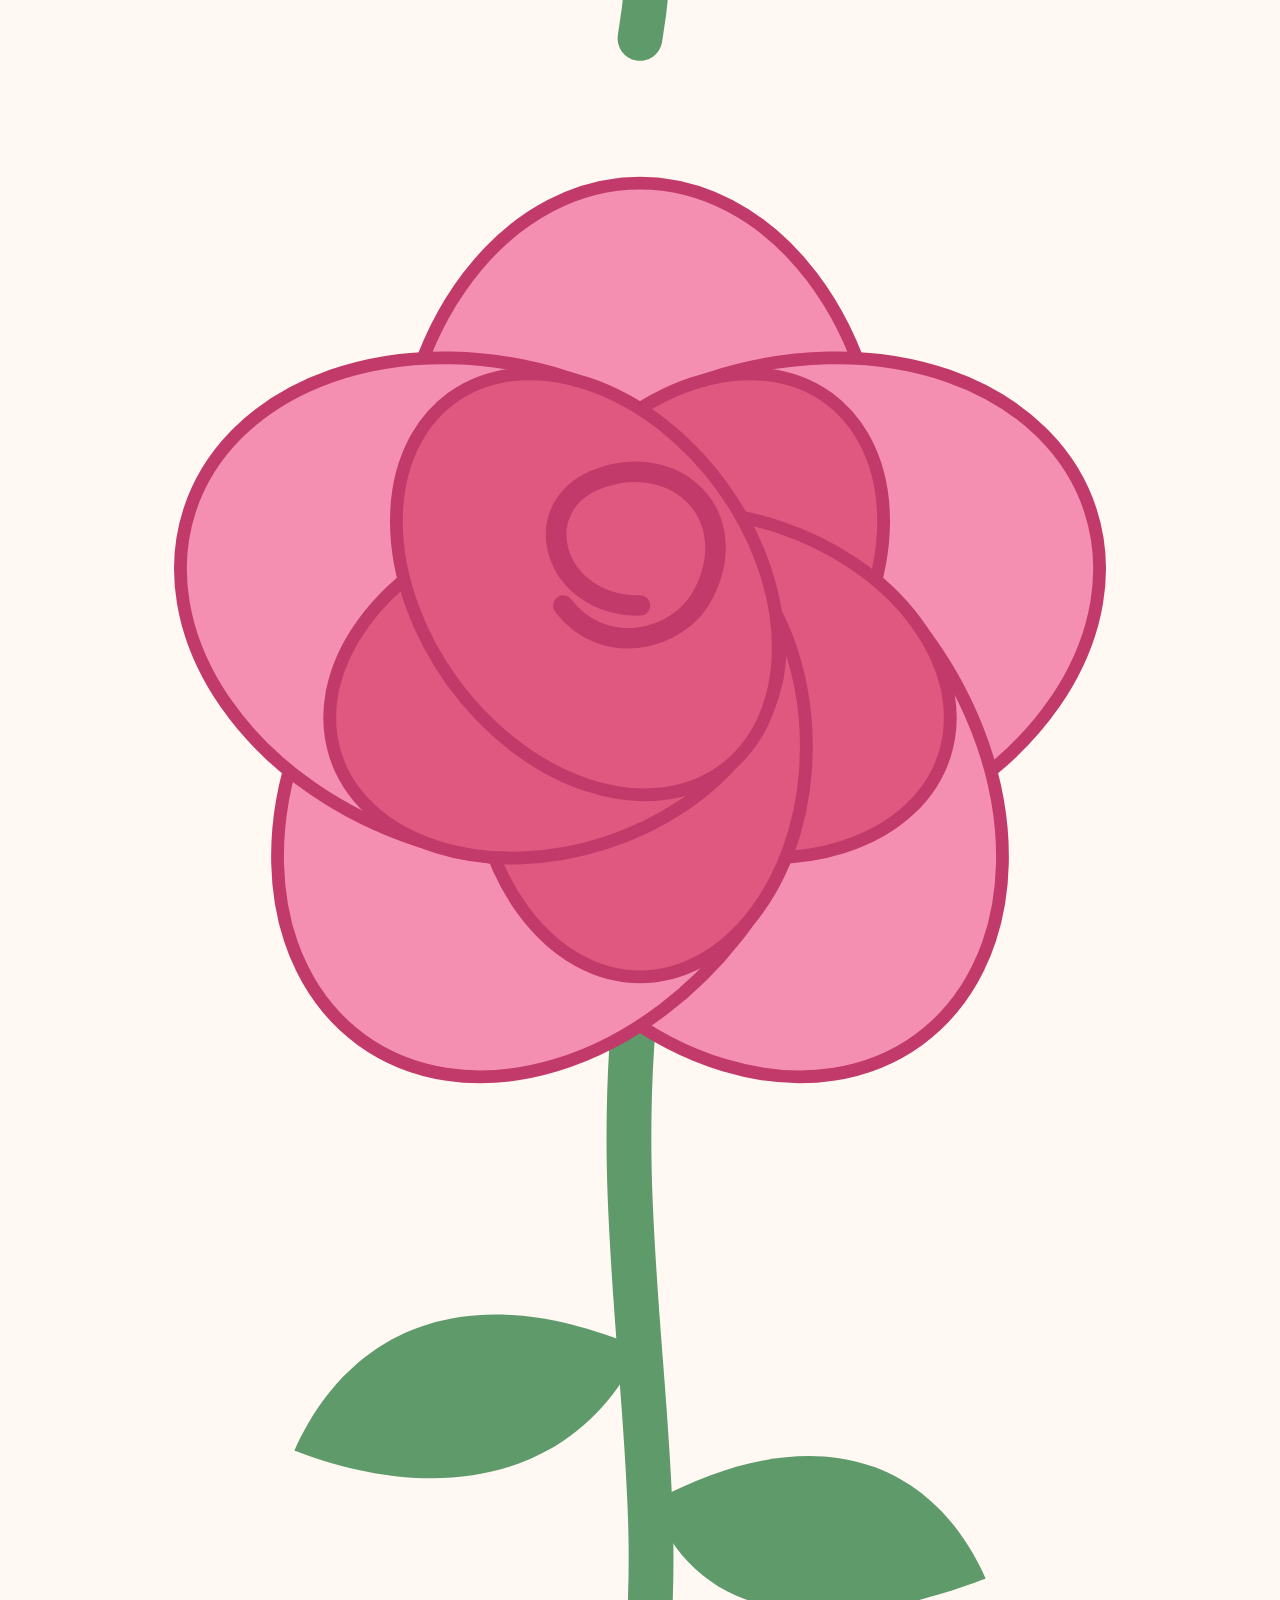
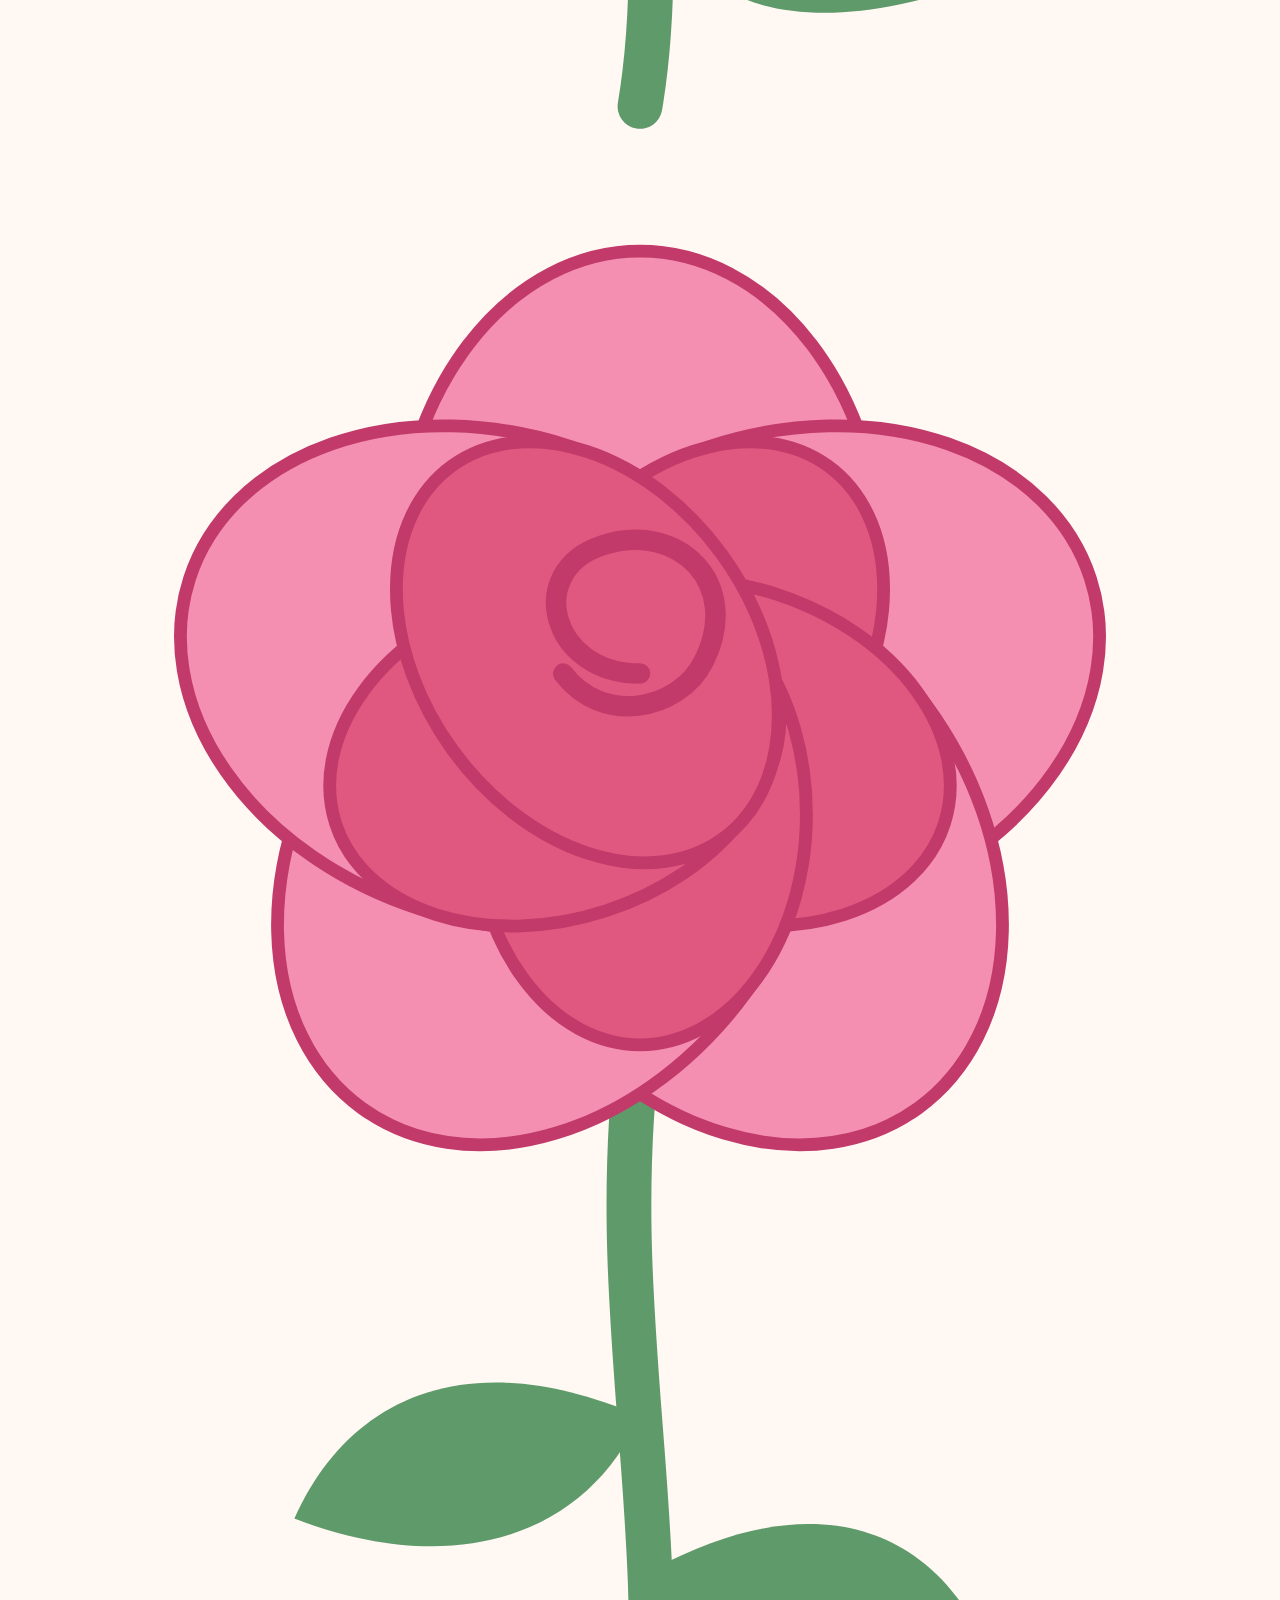
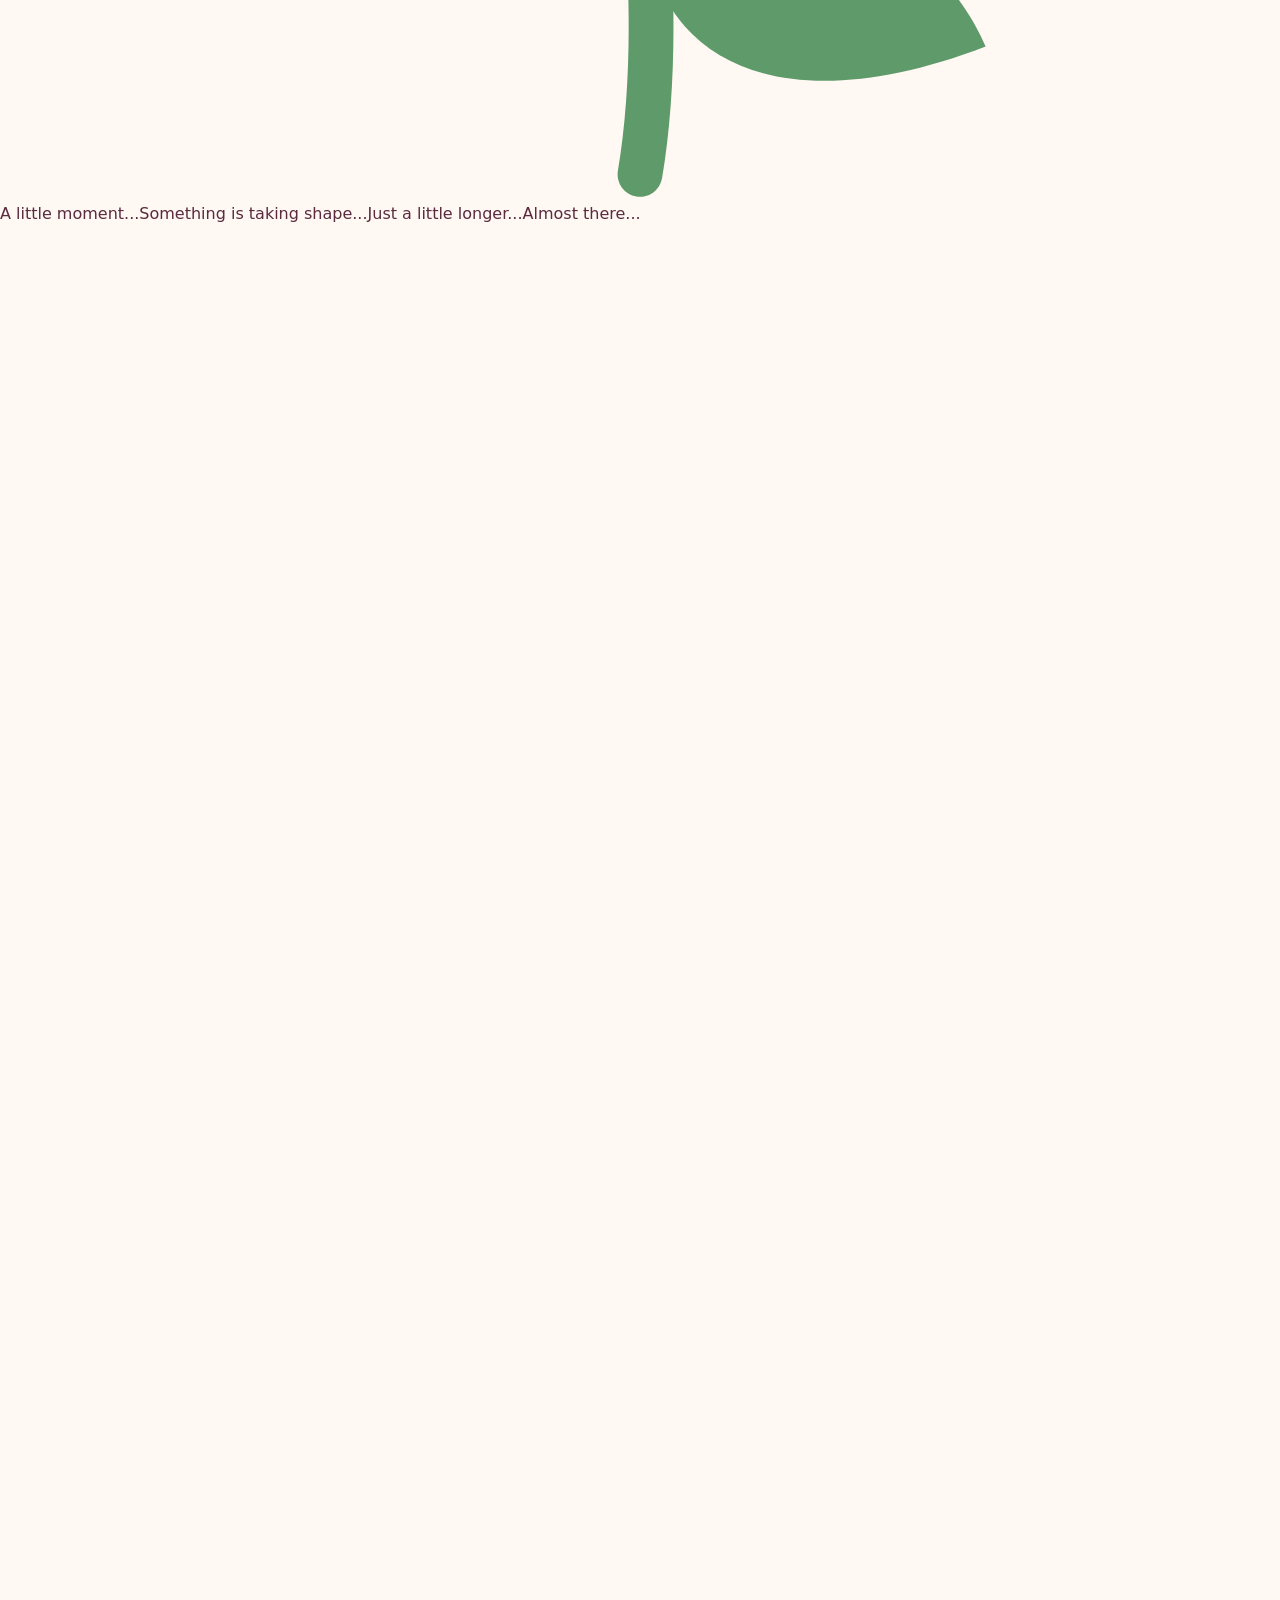
==== commit 07178eff: "Update index.html" ====
--- a/index.html
+++ b/index.html
@@ -10,31 +10,120 @@
 <body>
 <div class="bg" aria-hidden="true"><i class="orb o1"></i><i class="orb o2"></i><i class="orb o3"></i></div>
 <div id="floaters" aria-hidden="true"></div>
+<div id="petals" aria-hidden="true"></div>
+<div id="dust" aria-hidden="true"></div>
+<div id="curtain" aria-hidden="true"></div>
 <canvas id="fx" aria-hidden="true"></canvas>
 
-<!-- 1. THE QUESTION -->
-<section id="intro" class="screen">
-  <div class="ribbon-mark rise" style="--i:0" aria-hidden="true">🎀</div>
-  <h1 class="rise" style="--i:1">Hello, Happy! 🎀</h1>
-  <p class="sub rise" style="--i:2">Maliit na little surprise for you...</p>
-  <div class="ask rise" style="--i:3">
-    <h2>Birthday mo ngayun diba?</h2>
-    <div class="btns">
-      <span class="yes-wrap"><span class="clickme" aria-hidden="true">Click me!<b>↓</b></span><button id="yes" class="btn btn-yes" type="button">Oo! 💗</button></span>
-      <span id="noSlot" class="no-slot"><button id="no" class="btn btn-no" type="button">Hinde 🙈</button></span>
-    </div>
-    <p id="hint" class="hint" aria-live="polite">&nbsp;</p>
+<!-- ===== shared SVG art: living rose, dried rose, and the "worn ink" filter ===== -->
+<svg width="0" height="0" style="position:absolute" aria-hidden="true" focusable="false">
+  <defs>
+    <filter id="rough" x="-4%" y="-8%" width="108%" height="116%">
+      <feTurbulence type="fractalNoise" baseFrequency=".045" numOctaves="2" seed="4" result="n"/>
+      <feDisplacementMap id="roughMap" in="SourceGraphic" in2="n" scale="0"/>
+    </filter>
+  </defs>
+
+  <!-- a rose whose colours follow the withering palette (--rp --rp2 --rl --rs) -->
+  <symbol id="rose" viewBox="0 0 100 130">
+    <path d="M50 70C47 92 53 110 50 128" fill="none" stroke="var(--rs)" stroke-width="3.5" stroke-linecap="round"/>
+    <path d="M50 100C36 94 27 99 23 108C36 113 46 109 50 100z" fill="var(--rs)"/>
+    <path d="M51 112C64 105 73 109 77 118C64 123 54 121 51 112z" fill="var(--rs)"/>
+    <g transform="translate(50 46)" stroke="var(--rl)" stroke-width="1" stroke-linejoin="round">
+      <g fill="var(--rp)">
+        <ellipse cy="-12" rx="19" ry="25"/>
+        <ellipse cy="-12" rx="19" ry="25" transform="rotate(72)"/>
+        <ellipse cy="-12" rx="19" ry="25" transform="rotate(144)"/>
+        <ellipse cy="-12" rx="19" ry="25" transform="rotate(216)"/>
+        <ellipse cy="-12" rx="19" ry="25" transform="rotate(288)"/>
+      </g>
+      <g fill="var(--rp2)">
+        <ellipse cy="-7" rx="13" ry="18" transform="rotate(36)"/>
+        <ellipse cy="-7" rx="13" ry="18" transform="rotate(108)"/>
+        <ellipse cy="-7" rx="13" ry="18" transform="rotate(180)"/>
+        <ellipse cy="-7" rx="13" ry="18" transform="rotate(252)"/>
+        <ellipse cy="-7" rx="13" ry="18" transform="rotate(324)"/>
+      </g>
+      <path d="M0 -4c-7 0-9-8-3-10 6-2 11 3 8 9-2 4-8 5-11 1" fill="none" stroke="var(--rl)" stroke-width="1.6" stroke-linecap="round"/>
+    </g>
+  </symbol>
+
+  <!-- a single dried rose: bowed head, curled petals, bare stem, dead leaves, fallen petals -->
+  <symbol id="rose-dead" viewBox="0 0 160 270">
+    <path d="M86 266C82 222 94 180 76 132" fill="none" stroke="#2b2016" stroke-width="5" stroke-linecap="round"/>
+    <path d="M84 232l12-8-4 12zM80 196l-12-6 3 12z" fill="#2b2016"/>
+    <path d="M85 214c16-12 34-10 42 2-14 10-32 10-42-2z" fill="#2c2317" stroke="#4a3a24" stroke-width="1"/>
+    <path d="M82 178c-16-10-34-8-42 4 14 10 32 8 42-4z" fill="#291f14" stroke="#46361f" stroke-width="1"/>
+    <path d="M118 226c6 6 10 12 8 20" fill="none" stroke="#3d2e1b" stroke-width="1.5"/>
+    <g transform="rotate(-27 76 128)">
+      <path d="M76 130c-34-6-50-38-34-62 9-13 24-17 34-10 10-7 25-3 34 10 16 24 0 56-34 62z" fill="#2a1111" stroke="#5a2420" stroke-width="1.4"/>
+      <path d="M76 118c-21-4-30-24-19-38 7-7 14-7 19-2 5-5 12-5 19 2 11 14 2 34-19 38z" fill="#3b1816" stroke="#6b2c25" stroke-width="1.2"/>
+      <path d="M76 104c-10 0-14-10-6-14 7-3 16 3 12 11" fill="none" stroke="#7a3830" stroke-width="1.5" stroke-linecap="round"/>
+      <path d="M43 82c-12-4-18 8-10 17M109 80c13-3 18 9 9 18M60 68c-6-10 4-18 12-12M92 66c8-8 18 0 12 12" fill="none" stroke="#7a3830" stroke-width="1.4" stroke-linecap="round"/>
+      <path d="M52 118c10 6 20 8 30 6" fill="none" stroke="#1a0a09" stroke-width="1.5" opacity=".7"/>
+    </g>
+    <path d="M18 252c10-9 24-8 29 1-9 9-23 9-29-1z" fill="#2c1313" stroke="#5a2420" stroke-width="1"/>
+    <path d="M118 258c8-8 22-7 26 2-9 8-22 8-26-2z" fill="#331616" stroke="#5a2420" stroke-width="1"/>
+    <path d="M62 262c6-6 16-5 19 2-7 6-16 6-19-2z" fill="#261010" stroke="#4d1e1b" stroke-width="1"/>
+    <path d="M130 238c4-6 12-6 14 0-5 5-12 5-14 0z" fill="#2c2317" stroke="#4a3a24" stroke-width="1"/>
+  </symbol>
+
+  <!-- padlock used on locked buttons -->
+  <symbol id="padlock" viewBox="0 0 24 24">
+    <path class="shackle" d="M7 10V7a5 5 0 0 1 10 0v3" fill="none" stroke="currentColor" stroke-width="2" stroke-linecap="round"/>
+    <rect x="5" y="10" width="14" height="11" rx="2" fill="currentColor"/>
+    <circle cx="12" cy="15.5" r="1.6" fill="#120a05"/>
+  </symbol>
+</svg>
+
+<!-- 1. THE CINEMATIC LOADER (6 s: blooming pink → withered garden, then dissolves into the page) -->
+<div id="loader" aria-hidden="true">
+  <div class="ld-paper"></div>
+  <div class="ld-glow"></div>
+  <div id="ldGround"></div>
+  <div id="ldMotes"></div>
+  <div id="ldPetals"></div>
+  <div class="ld-roses">
+    <svg class="s" style="--dr:-14deg" viewBox="0 0 100 130"><use href="#rose"/></svg>
+    <svg style="--dr:9deg" viewBox="0 0 100 130"><use href="#rose"/></svg>
+    <svg class="s" style="--dr:17deg" viewBox="0 0 100 130"><use href="#rose"/></svg>
   </div>
-</section>
-
-<!-- 2. THE CELEBRATION -->
-<main id="party" hidden>
+  <p class="ld-text"><span>A little moment...</span><span>Something is taking shape...</span><span>Just a little longer...</span><span>Almost there...</span></p>
+  <div class="ld-bar"><i></i></div>
+</div>
+
+<!-- 2. THE CELEBRATION (slowly becomes an abandoned garden) -->
+<main id="party">
+  <!-- the rose that follows you down the page and loses its petals -->
+  <svg id="lifeRose" class="life-rose" viewBox="0 0 120 200" aria-hidden="true" focusable="false">
+    <g id="lrHead">
+      <path class="lr-stem" d="M60 196C58 150 62 110 60 70" fill="none" stroke-width="4" stroke-linecap="round"/>
+      <path class="lr-leaf" d="M60 150C42 142 30 148 26 160C42 164 56 160 60 150z"/>
+      <path class="lr-leaf" d="M61 128C78 120 90 124 94 136C78 140 64 136 61 128z"/>
+      <g id="lrBloom" transform="translate(60 56)">
+        <g class="lpw"><ellipse class="lp" cy="-16" rx="19" ry="26"/></g>
+        <g class="lpw"><ellipse class="lp" cy="-16" rx="19" ry="26" transform="rotate(60)"/></g>
+        <g class="lpw"><ellipse class="lp" cy="-16" rx="19" ry="26" transform="rotate(120)"/></g>
+        <g class="lpw"><ellipse class="lp" cy="-16" rx="19" ry="26" transform="rotate(180)"/></g>
+        <g class="lpw"><ellipse class="lp" cy="-16" rx="19" ry="26" transform="rotate(240)"/></g>
+        <g class="lpw"><ellipse class="lp" cy="-16" rx="19" ry="26" transform="rotate(300)"/></g>
+        <g class="lp-in"><ellipse cy="-9" rx="14" ry="19" transform="rotate(30)"/><ellipse cy="-9" rx="14" ry="19" transform="rotate(150)"/><ellipse cy="-9" rx="14" ry="19" transform="rotate(270)"/></g>
+        <path class="lp-sp" d="M0 -5c-8 0-10-9-3-11 7-2 12 3 9 10-2 4-9 6-12 1" fill="none" stroke-width="1.7" stroke-linecap="round"/>
+      </g>
+    </g>
+  </svg>
+
   <header class="screen hero">
-    <p class="eyebrow rise" style="--i:0">a little something, just for you</p>
-    <h1 class="big rise" style="--i:1">Happy Birthday, Happy! 🎂</h1>
-    <p class="name rise" style="--i:2">Happy Mae Carpio</p>
-    <p class="sub rise" style="--i:3">Today is all about you. You deserve all the happiness in the world.</p>
-    <a class="scroll-btn rise" style="--i:4" href="#message"><span>Click me to scroll down</span><b aria-hidden="true">↓</b></a>
+    <div class="hero-roses rise" style="--i:0" aria-hidden="true">
+      <svg class="hero-rose s"><use href="#rose"/></svg>
+      <svg class="hero-rose"><use href="#rose"/></svg>
+      <svg class="hero-rose s"><use href="#rose"/></svg>
+    </div>
+    <p class="eyebrow rise" style="--i:1">a little something, just for you</p>
+    <h1 class="big rise" style="--i:2">Happy Birthday, Happy! 🎂</h1>
+    <p class="name rise" style="--i:3">Happy Mae Carpio</p>
+    <p class="sub rise" style="--i:4">Today is all about you. You deserve all the happiness in the world.</p>
+    <a class="scroll-btn rise" style="--i:5" href="#message"><span>Click me to scroll down</span><b aria-hidden="true">↓</b></a>
   </header>
 
   <section id="message" class="block">
@@ -47,7 +136,7 @@
     </article>
   </section>
 
-  <section class="block center reveal">
+  <section id="giftSec" class="block center reveal">
     <h3 class="kicker">Open your surprise</h3>
     <span id="giftHint" class="clickme" aria-hidden="true">Click me!<b>↓</b></span>
     <button id="gift" class="gift" type="button" aria-label="Open your surprise" aria-expanded="false">
@@ -57,7 +146,7 @@
     <p id="giftMsg" class="pop" aria-live="polite">Surprise! You deserve something beautiful today. 💝</p>
   </section>
 
-  <section class="block center reveal">
+  <section id="wishSec" class="block center reveal">
     <h3 class="kicker">Make a wish</h3>
     <svg id="cake" viewBox="0 0 240 250" role="img" aria-label="Birthday cake with three candles">
       <ellipse cx="120" cy="228" rx="106" ry="12" fill="#e6cfa8"/>
@@ -69,12 +158,10 @@
       <g fill="#fff8f3"><circle cx="74" cy="106" r="9"/><circle cx="94" cy="109" r="9"/><circle cx="114" cy="106" r="9"/><circle cx="134" cy="109" r="9"/><circle cx="154" cy="106" r="9"/><circle cx="170" cy="108" r="8"/></g>
       <g fill="#fff"><rect x="87" y="66" width="9" height="36" rx="3"/><rect x="116" y="66" width="9" height="36" rx="3"/><rect x="145" y="66" width="9" height="36" rx="3"/></g>
       <g fill="#ff8fb5"><rect x="87" y="76" width="9" height="5"/><rect x="116" y="84" width="9" height="5"/><rect x="145" y="76" width="9" height="5"/></g>
-      <g class="flames">
-        <path class="flame" style="--d:0s" d="M91.500 46c5 6 6 12 0 17-6-5-5-11 0-17z" fill="#ffc94d"/>
-        <path class="flame" style="--d:.3s" d="M120.500 46c5 6 6 12 0 17-6-5-5-11 0-17z" fill="#ffc94d"/>
-        <path class="flame" style="--d:.6s" d="M149.500 46c5 6 6 12 0 17-6-5-5-11 0-17z" fill="#ffc94d"/>
-      </g>
-      <g class="smoke" fill="#e9d5b5"><circle cx="91" cy="58" r="3"/><circle cx="120" cy="58" r="3"/><circle cx="149" cy="58" r="3"/></g>
+      <g fill="#2a1c14"><rect x="90.200" y="58" width="2.600" height="9" rx="1"/><rect x="119.200" y="59" width="2.600" height="8" rx="1" transform="rotate(8 120.500 63)"/><rect x="148.200" y="58" width="2.600" height="9" rx="1" transform="rotate(-6 149.500 62)"/></g>
+      <path class="cake-dried" d="M64 128c14 6 22-4 36 2s26-6 40 0 26-4 36 2v22H64z" fill="#8a6a50"/>
+      <g class="cake-cracks" fill="none" stroke="#3a1f18" stroke-width="1.100" stroke-linecap="round"><path d="M80 108l6 12-5 10 7 14"/><path d="M130 106l-4 14 6 10-3 14"/><path d="M160 112l-8 12 6 8"/><path d="M48 154l8 14-4 12M170 160l-6 16 5 10M96 170l5 12-4 10"/></g>
+      <g class="cake-crumbs" fill="#b99a78"><circle cx="40" cy="232" r="2.600"/><circle cx="58" cy="238" r="1.800"/><circle cx="196" cy="234" r="2.400"/><circle cx="178" cy="240" r="1.600"/><circle cx="120" cy="244" r="2"/><ellipse cx="214" cy="226" rx="4" ry="2.400" fill="#7a3a34"/><ellipse cx="22" cy="228" rx="4" ry="2.400" fill="#7a3a34"/></g>
     </svg>
     <span id="wishHint" class="clickme" aria-hidden="true">Click me!<b>↓</b></span>
     <button id="wish" class="btn btn-yes" type="button">Make a Wish ✨</button>
@@ -87,31 +174,65 @@
     <p class="sign">We wishes you a wonderful birthday.</p>
   </footer>
 
-  <!-- 3. FINAL SURPRISE: SOUNDTRACK -->
+  <!-- APPRECIATION -->
+  <section id="note1" class="block center letter reveal">
+    <svg class="rose-ico" aria-hidden="true"><use href="#rose"/></svg>
+    <article class="note" style="--tilt:-.5deg">
+      <p>By the way, I just want to say thank you. Thank you for being a good friend and for being part of the little moments that became memories.</p>
+    </article>
+  </section>
+
+  <section id="note2" class="block center letter reveal">
+    <article class="note" style="--tilt:.6deg">
+      <p>Maybe we don't always get to say these things, but I genuinely appreciate the friendship, the laughs, the random conversations, and all those simple moments.</p>
+    </article>
+  </section>
+
+  <!-- an old music player that no longer plays (no audio is loaded anywhere on this page) -->
   <section id="music" class="block center reveal">
-    <h3 class="kicker">Your birthday soundtrack</h3>
-    <div id="player" class="player" aria-label="Music player">
-      <audio id="audio" preload="metadata" src="assets/aphrodite.mp3"></audio>
-      <div id="vinyl" class="vinyl" aria-hidden="true"><img class="vinyl-logo" src="assets/logo.jpg" alt="" draggable="false" onerror="this.style.display='none'"><span></span></div>
+    <h3 class="kicker">Side A</h3>
+    <div id="player" class="player" role="group" aria-label="An old, broken music player">
+      <div class="deck" aria-hidden="true">
+        <div class="vinyl"><img class="vinyl-logo" src="assets/logo.jpg" alt="" draggable="false" onerror="this.style.display='none'"><span></span></div>
+        <i class="arm"></i>
+      </div>
       <div class="p-body">
-        <div class="meta"><strong id="trackTitle">Aphrodite</strong><span id="trackArtist">The Ridleys</span></div>
+        <div class="meta"><strong>Untitled</strong><span>Side A</span></div>
         <div class="p-row">
-          <button id="playBtn" class="play" type="button" aria-label="Play">
+          <button id="playBtn" class="play" type="button" aria-label="Play (this player no longer works)" aria-disabled="true">
             <svg class="i-play" viewBox="0 0 24 24" aria-hidden="true"><path d="M8 5.500v13a1 1 0 0 0 1.500.9l10.500-6.500a1 1 0 0 0 0-1.700L9.500 4.600A1 1 0 0 0 8 5.500z" fill="currentColor"/></svg>
-            <svg class="i-pause" viewBox="0 0 24 24" aria-hidden="true"><rect x="6" y="5" width="4.500" height="14" rx="1.500" fill="currentColor"/><rect x="13.500" y="5" width="4.500" height="14" rx="1.500" fill="currentColor"/></svg>
+            <svg class="i-lock" viewBox="0 0 24 24" aria-hidden="true"><use href="#padlock"/></svg>
           </button>
-          <div class="timeline">
-            <input id="seek" type="range" min="0" max="100" step="0.1" value="0" aria-label="Seek">
-            <div class="times"><span id="tCur">0:00</span><span id="tDur">0:00</span></div>
+          <div class="timeline" aria-hidden="true">
+            <div class="trk"><i></i></div>
+            <div class="times"><span>0:00</span><span>–:––</span></div>
           </div>
         </div>
-        <label class="vol"><span aria-hidden="true">🔈</span><input id="vol" type="range" min="0" max="1" step="0.01" value="0.8" aria-label="Volume"></label>
       </div>
-      <p id="musicNote" class="music-note" role="status" hidden>Your birthday soundtrack is waiting for its music. 💗</p>
-    </div>
-  </section>
-
-  <!-- 4. 3D PHOTO CAROUSEL (turns while the music plays) -->
+      <p id="musicNote" class="music-note" role="status" hidden>It doesn't play anymore.</p>
+    </div>
+  </section>
+
+  <section id="note3" class="block center letter reveal">
+    <svg class="rose-ico" aria-hidden="true"><use href="#rose"/></svg>
+    <article class="note" style="--tilt:-.4deg">
+      <p>I'm not sure if you realize it, but some people make ordinary days a little more memorable. And I'm grateful that I got to know you.</p>
+    </article>
+  </section>
+
+  <section id="note4" class="block center letter reveal">
+    <article class="note" style="--tilt:.5deg">
+      <p>I may not remember every little detail, but I'll always appreciate the memories we shared. Those moments will always have a place in my memories.</p>
+    </article>
+  </section>
+
+  <section id="note5" class="block center letter reveal">
+    <article class="note" style="--tilt:-.3deg">
+      <p>The funny thing about ordinary days is that you never know which ones you'll keep. Looking back, a lot of the ones I keep have you somewhere in them.</p>
+    </article>
+  </section>
+
+  <!-- 4. 3D PHOTO CAROUSEL (turns slowly; ages as you scroll) -->
   <section id="memories" class="block center reveal">
     <h3 class="kicker">A Few Moments of You ♡</h3>
     <p class="sub gal-sub">More memories to come Happy.</p>
@@ -130,9 +251,24 @@
       <button id="galNext" type="button" aria-label="Next photo">›</button>
     </div>
   </section>
+
+  <section id="note6" class="block center letter reveal">
+    <article class="note" style="--tilt:.4deg">
+      <p>Some moments can't be recreated, and I think that's exactly what makes them worth holding onto. I'm glad I was there for the ones I was.</p>
+    </article>
+  </section>
+
+  <!-- THE FINAL SECTION: one dried rose, a few quiet lines -->
+  <section id="thanks" class="finale reveal">
+    <svg class="dead-rose" viewBox="0 0 160 270" role="img" aria-label="A single dried rose"><use href="#rose-dead"/></svg>
+    <div class="final-note">
+      <p class="fl" style="--dl:1.6s">Thank you for being you, Happy.</p>
+      <p class="fl" style="--dl:4.6s">I hope life continues to bring you beautiful things, good people, and countless reasons to smile.</p>
+      <p class="fl" style="--dl:8.2s">I'm genuinely grateful for our friendship.</p>
+      <p class="fl fin-mark" style="--dl:11.4s" aria-hidden="true">♡</p>
+    </div>
+  </section>
 </main>
-
-<a id="musicInvite" class="invite" href="#music" hidden>There's a little soundtrack waiting for you. 🎧</a>
 
 <script src="script.js"></script>
 </body>
--- a/style.css
+++ b/style.css
@@ -1,3 +1,14 @@
+/* =====================================================================
+   BIRTHDAY → ABANDONED GARDEN
+   script.js writes these on <html> while the visitor scrolls:
+     --wp   page decay 0..1        --age  photo ageing 0..1
+     --fl   floating decorations   --paper paper grain   --crk cracks
+     --vig  vignette               --dust dust            --fin finale curtain
+     --fr   living-rose opacity    --f1..3 candle flames
+   plus a colour palette that blends: bloom → fading → decay → withered.
+   At --wp:0 every value equals the original pink design.
+   ===================================================================== */
+
 /* ---------- Tokens ---------- */
 :root{
   --blush:#fde4ec; --pink:#f9b8cf; --rose:#e8799f; --hot:#ff4d8d;
@@ -6,6 +17,8 @@
   --script:"Snell Roundhand","Segoe Script","Apple Chancery","Brush Script MT","Lucida Handwriting",cursive;
   --sans:system-ui,-apple-system,"Segoe UI",Roboto,"Helvetica Neue",Arial,sans-serif;
   --ease:cubic-bezier(.2,.7,.2,1);
+  --rp:#f48fb1; --rp2:#e0577f; --rl:#c23a6a; --rs:#5f9a6a;
+  --crack-img:url("data:image/svg+xml;utf8,<svg xmlns='http://www.w3.org/2000/svg' width='400' height='300' viewBox='0 0 400 300' preserveAspectRatio='none'><g fill='none' stroke='%23311' stroke-opacity='.6' stroke-width='1' stroke-linejoin='round'><path d='M0 40L38 52L52 80L90 90L96 124'/><path d='M52 80L40 112L14 130'/><path d='M400 210L352 196L338 230L296 236L282 270L240 280'/><path d='M338 230L350 262'/><path d='M180 0L190 24L172 44L184 70L170 92'/><path d='M400 40L370 58L378 86'/></g></svg>");
 }
 *{box-sizing:border-box;margin:0;padding:0}
 [hidden]{display:none!important}
@@ -15,16 +28,17 @@
 :focus-visible{outline:3px solid var(--hot);outline-offset:3px}
 
 /* ---------- Background ---------- */
-.bg{position:fixed;inset:0;z-index:0;overflow:hidden;background:linear-gradient(180deg,#fff3f7,var(--cream) 60%)}
-.orb{position:absolute;border-radius:50%;animation:drift 22s ease-in-out infinite alternate}
+.bg{position:fixed;inset:0;z-index:0;overflow:hidden;background:linear-gradient(180deg,var(--bgtop,#fff3f7),var(--cream) 60%)}
+.orb{position:absolute;border-radius:50%;animation:drift 22s ease-in-out infinite alternate;opacity:calc(1 - var(--wp,0)*.9)}
 .o1{width:70vmax;height:70vmax;left:-25vmax;top:-25vmax;background:radial-gradient(circle,rgba(249,184,207,.55),transparent 65%)}
 .o2{width:60vmax;height:60vmax;right:-22vmax;bottom:-20vmax;background:radial-gradient(circle,rgba(255,77,141,.18),transparent 65%);animation-delay:-8s}
 .o3{width:40vmax;height:40vmax;right:5vmax;top:10vh;background:radial-gradient(circle,rgba(230,207,168,.35),transparent 65%);animation-delay:-14s}
 @keyframes drift{to{transform:translate3d(6vmax,4vmax,0) scale(1.08)}}
-#floaters{position:fixed;inset:0;z-index:1;overflow:hidden;pointer-events:none}
+#floaters{position:fixed;inset:0;z-index:1;overflow:hidden;pointer-events:none;opacity:var(--fl,1)}
 #fx{position:fixed;inset:0;width:100%;height:100%;z-index:50;pointer-events:none}
 
 /* ---------- Layout ---------- */
+#party{position:relative}
 .screen{position:relative;z-index:2;min-height:100dvh;display:grid;place-content:center;justify-items:center;text-align:center;
   padding:max(28px,env(safe-area-inset-top)) 22px max(28px,env(safe-area-inset-bottom))}
 .block{position:relative;z-index:2;width:min(100% - 32px,640px);margin:0 auto;padding:clamp(40px,9vw,80px) 0}
@@ -46,6 +60,9 @@
 .final{padding-bottom:max(90px,env(safe-area-inset-bottom))}
 .final .sub{max-width:none}
 
+/* typography loses its clean edge as the page decays (script.js toggles .decayed) */
+.decayed h1,.decayed h2,.decayed h3,.decayed .big2,.decayed .name,.decayed .sign,.decayed .meta strong{filter:url(#rough)}
+
 /* ---------- Entrances ---------- */
 .rise{opacity:0;animation:rise .9s var(--ease) forwards;animation-delay:calc(var(--i,0)*.16s + .1s)}
 #party:not(.in) .rise{animation:none}
@@ -64,9 +81,15 @@
 .btns{display:flex;justify-content:center;align-items:center;gap:14px;margin-top:24px}
 .btn{min-height:54px;min-width:128px;padding:0 26px;border-radius:999px;border:1.5px solid transparent;font-weight:700;font-size:1.05rem;letter-spacing:.02em;
   transition:transform .25s var(--ease),box-shadow .25s,background .25s}
-.btn-yes{background:linear-gradient(135deg,#ff6fa3,var(--hot));color:#fff;box-shadow:0 10px 24px -10px rgba(255,77,141,.75),inset 0 1px 0 rgba(255,255,255,.45);transform:scale(var(--ys,1))}
-.btn-yes:hover{box-shadow:0 14px 30px -10px rgba(255,77,141,.9),inset 0 1px 0 rgba(255,255,255,.5)}
+.btn-yes,.scroll-btn{position:relative;background:linear-gradient(135deg,var(--b1,#ff6fa3),var(--b2,#ff4d8d));color:var(--bt,#fff);
+  box-shadow:0 10px 24px -10px color-mix(in srgb,var(--b2,#ff4d8d) 75%,transparent),inset 0 1px 0 rgba(255,255,255,.45);
+  outline:1px dashed color-mix(in srgb,#120a05 calc(var(--crk,0)*100%),transparent);outline-offset:-5px}
+.btn-yes{transform:scale(var(--ys,1))}
+.btn-yes:hover{box-shadow:0 14px 30px -10px color-mix(in srgb,var(--b2,#ff4d8d) 85%,transparent),inset 0 1px 0 rgba(255,255,255,.5)}
 .btn-yes:active{transform:scale(.96)}
+/* hairline cracks across buttons */
+.btn-yes::before,.scroll-btn::before,.gal-nav button::before{content:"";position:absolute;inset:0;border-radius:inherit;pointer-events:none;
+  background:var(--crack-img) center/100% 100%;opacity:var(--crk,0);mix-blend-mode:multiply}
 .btn-no{background:#fff;color:var(--rose);border-color:var(--pink)}
 .no-slot{display:inline-block}
 .btn-no.flee{position:fixed;z-index:60;margin:0;transform:scale(var(--s,1));
@@ -74,22 +97,38 @@
 .btn-no.ghost{opacity:0}
 .hint{min-height:1.5em;margin-top:18px;font-size:.95rem;color:var(--rose)}
 
+/* a deliberately locked button: padlock, no response (the click only shakes it) */
+.btn.locked{cursor:not-allowed;filter:saturate(.35) brightness(.85)}
+.btn.locked::after{content:"";position:absolute;right:-8px;top:-12px;width:26px;height:26px;pointer-events:none;
+  background:url("data:image/svg+xml;utf8,<svg xmlns='http://www.w3.org/2000/svg' viewBox='0 0 24 24'><path d='M7 10V7a5 5 0 0 1 10 0v3' fill='none' stroke='%23a8966f' stroke-width='2' stroke-linecap='round'/><rect x='5' y='10' width='14' height='11' rx='2' fill='%23a8966f'/><circle cx='12' cy='15.5' r='1.6' fill='%23140c07'/></svg>") center/contain no-repeat;
+  filter:drop-shadow(0 2px 3px rgba(0,0,0,.5))}
+.shake{animation:shake .5s ease both}
+@keyframes shake{20%{transform:translateX(-5px) rotate(-2deg)}40%{transform:translateX(5px) rotate(2deg)}60%{transform:translateX(-3px)}80%{transform:translateX(3px)}}
+
 /* ---------- Hero ---------- */
 .hero{grid-auto-rows:min-content}
+.hero-roses{display:flex;align-items:flex-end;gap:clamp(6px,2vw,16px);margin-bottom:6px}
+.hero-rose{width:clamp(44px,11vw,70px);height:auto;aspect-ratio:100/130;filter:drop-shadow(0 8px 10px rgba(232,121,159,.35))}
+.hero-rose.s{width:clamp(32px,8vw,50px);opacity:.9}
 .cue{margin-top:clamp(28px,7vh,48px);width:30px;height:48px;border:2px solid var(--rose);border-radius:20px;display:block;position:relative;opacity:.8}
 .cue span{position:absolute;left:50%;top:8px;width:4px;height:9px;margin-left:-2px;border-radius:2px;background:var(--hot);animation:scroll 1.8s ease-in-out infinite}
 @keyframes scroll{60%{transform:translateY(16px);opacity:0}}
 
-.scroll-btn{margin-top:clamp(26px,6vh,44px);display:inline-flex;flex-direction:column;align-items:center;gap:4px;min-height:54px;padding:12px 26px 8px;border-radius:28px;text-decoration:none;color:#fff;font-weight:700;letter-spacing:.02em;
-  background:linear-gradient(135deg,#ff6fa3,var(--hot));box-shadow:0 10px 24px -10px rgba(255,77,141,.75),inset 0 1px 0 rgba(255,255,255,.45)}
+.scroll-btn{margin-top:clamp(26px,6vh,44px);display:inline-flex;flex-direction:column;align-items:center;gap:4px;min-height:54px;padding:12px 26px 8px;border-radius:28px;text-decoration:none;font-weight:700;letter-spacing:.02em}
 .scroll-btn b{font-size:1.6rem;line-height:1;animation:nudge 1.1s ease-in-out infinite}
 .scroll-btn:active{transform:scale(.96)}
 
-/* ---------- Message card ---------- */
+/* ---------- Message card (becomes an old letter) ---------- */
+.card,.player,.note{
+  --ink:var(--cink,#5b2a3f);--ink-soft:var(--csoft,#8a5568);--rose:var(--crose,#e8799f);--hot:var(--chot,#ff4d8d);--blush:rgba(70,45,30,.22);
+  color:var(--cink,#5b2a3f);
+  background:linear-gradient(180deg,var(--card1,#fffcfd),var(--card2,#fff6f2));
+  border:1px solid var(--champ);
+  box-shadow:0 30px 60px -30px color-mix(in srgb,var(--sh,#e8799f) 55%,transparent),
+    0 0 0 8px color-mix(in srgb,var(--card1,#fff) 45%,transparent),
+    inset 0 0 calc(var(--wp,0)*80px) rgba(110,60,25,calc(var(--wp,0)*.5))}
 .card{position:relative;padding:clamp(28px,7vw,52px) clamp(22px,6vw,48px);border-radius:30px;text-align:left;
-  background:linear-gradient(180deg,rgba(255,255,255,.9),rgba(255,248,243,.82));border:1px solid var(--champ);
-  box-shadow:0 30px 60px -30px rgba(232,121,159,.55),0 0 0 8px rgba(255,255,255,.45)}
-.card::before{content:"";position:absolute;inset:10px;border:1px dashed rgba(232,121,159,.35);border-radius:22px;pointer-events:none}
+  outline:1px dashed color-mix(in srgb,var(--crose,#e8799f) 35%,transparent);outline-offset:-10px}
 .card h2{font-size:clamp(1.9rem,7vw,2.7rem);color:var(--hot);margin-bottom:18px}
 .card p{font-family:var(--serif);font-size:clamp(1.2rem,4.4vw,1.45rem);line-height:1.55;margin-top:16px;max-width:60ch}
 .reveal .card p,.card.reveal p{opacity:0;transform:translateY(10px);transition:opacity .9s ease,transform .9s var(--ease);transition-delay:calc(var(--i)*.55s)}
@@ -99,13 +138,35 @@
 section.reveal,footer.reveal{opacity:0;transform:translateY(24px);transition:opacity .9s ease,transform .9s var(--ease)}
 section.reveal.in,footer.reveal.in{opacity:1;transform:none}
 
+/* paper damage: hairline cracks (::before) + grain, stains and burnt corners (::after) */
+.card::before,.player::before,.note::before{content:"";position:absolute;inset:0;border-radius:inherit;pointer-events:none;
+  background:var(--crack-img) center/100% 100%;opacity:var(--crk,0)}
+.card::after,.player::after,.note::after{content:"";position:absolute;inset:0;border-radius:inherit;pointer-events:none;opacity:var(--paper,0);
+  background:
+   radial-gradient(circle at 0 0,rgba(55,22,8,.55),transparent 34%),radial-gradient(circle at 100% 0,rgba(55,22,8,.4),transparent 28%),
+   radial-gradient(circle at 100% 100%,rgba(55,22,8,.6),transparent 36%),radial-gradient(circle at 0 100%,rgba(55,22,8,.35),transparent 26%),
+   url("data:image/svg+xml;utf8,<svg xmlns='http://www.w3.org/2000/svg' width='180' height='180'><filter id='n'><feTurbulence type='fractalNoise' baseFrequency='.8' numOctaves='2' stitchTiles='stitch'/><feColorMatrix values='0 0 0 0 .35 0 0 0 0 .22 0 0 0 0 .1 0 0 0 .6 0'/></filter><rect width='100%' height='100%' filter='url(%23n)'/></svg>")}
+
+/* ---------- Appreciation letters ---------- */
+.letter{padding:clamp(34px,7vw,64px) 0}
+.rose-ico{width:52px;height:68px;margin-bottom:12px;opacity:.95;transform-origin:50% 100%;transform:rotate(calc(var(--wp,0)*22deg))}
+.note{position:relative;width:100%;padding:clamp(26px,6vw,44px) clamp(22px,6vw,42px);border-radius:6px 14px 8px 12px;text-align:left;transform:rotate(var(--tilt,0deg));
+  outline:1px dashed color-mix(in srgb,var(--cink,#5b2a3f) 22%,transparent);outline-offset:-9px}
+.note p{font-family:var(--serif);font-size:clamp(1.25rem,4.6vw,1.55rem);line-height:1.6;max-width:56ch;position:relative;z-index:1;
+  text-shadow:0 0 calc(var(--wp,0)*1.8px) color-mix(in srgb,var(--cink,#5b2a3f) 55%,transparent)}
+/* cinematic word-by-word reveal (words are wrapped by script.js) */
+.note .w{display:inline-block;opacity:0;filter:blur(6px);transform:translateY(7px);transition:opacity .9s ease,filter .9s ease,transform .9s var(--ease);transition-delay:calc(var(--k,0)*65ms)}
+.letter.in .note .w{opacity:1;filter:none;transform:none}
+
 /* ---------- Gift ---------- */
-.gift{position:relative;width:170px;height:170px;background:none;border:0;animation:wiggle 3.2s ease-in-out infinite}
+.gift{position:relative;width:170px;height:170px;background:none;border:0;animation:wiggle 3.2s ease-in-out infinite;
+  filter:saturate(calc(1 - var(--wp,0)*1.1)) sepia(calc(var(--wp,0)*.6)) brightness(calc(1 - var(--wp,0)*.35))}
 .gift .box{position:absolute;left:14px;right:14px;bottom:6px;height:100px;border-radius:6px 6px 14px 14px;background:linear-gradient(160deg,#f9b8cf,#ee7ba4);box-shadow:0 18px 26px -12px rgba(232,121,159,.7)}
-.gift .box::before,.gift .lid::before{content:"";position:absolute;left:50%;width:24px;margin-left:-12px;top:0;bottom:0;background:linear-gradient(90deg,#f0dcb8,#fff3da,#f0dcb8)}
+.gift .box::before,.gift .lid::before{content:"";position:absolute;left:50%;width:24px;margin-left:-12px;top:0;bottom:0;background:linear-gradient(90deg,var(--rib,#f0dcb8),#fff3da,var(--rib,#f0dcb8))}
+.gift .box::after{content:"";position:absolute;inset:0;border-radius:inherit;background:var(--crack-img) center/100% 100%;opacity:var(--crk,0)}
 .gift .lid{position:absolute;left:4px;right:4px;bottom:98px;height:38px;border-radius:9px;background:linear-gradient(160deg,#ff8fb5,#ff5c97);transform-origin:0 100%;transition:transform .8s cubic-bezier(.34,1.56,.64,1);box-shadow:0 6px 12px -6px rgba(0,0,0,.2)}
-.bow{position:absolute;left:50%;top:-22px;width:0;height:0}
-.bow::before,.bow::after{content:"";position:absolute;top:0;width:34px;height:26px;border:6px solid #f0dcb8;border-radius:50% 50% 50% 50%/60% 60% 40% 40%}
+.bow{position:absolute;left:50%;top:-22px;width:0;height:0;transform:translateY(calc(var(--wp,0)*7px)) rotate(calc(var(--wp,0)*16deg))}
+.bow::before,.bow::after{content:"";position:absolute;top:0;width:34px;height:26px;border:6px solid var(--rib,#f0dcb8);border-radius:50% 50% 50% 50%/60% 60% 40% 40%}
 .bow::before{right:-2px;transform:rotate(-24deg)}
 .bow::after{left:-2px;transform:rotate(24deg)}
 .gift.open{animation:none}
@@ -125,13 +186,17 @@
 .yes-wrap .clickme{position:absolute;left:-10px;right:-10px;bottom:100%;margin:0 0 6px;white-space:nowrap;pointer-events:none}
 .btns{margin-top:70px}
 
-/* ---------- Cake ---------- */
-#cake{width:min(78vw,300px);height:auto;overflow:visible;filter:drop-shadow(0 20px 18px rgba(232,121,159,.25));margin-bottom:22px}
+/* ---------- Cake (candles go out as you scroll) ---------- */
+#cake{width:min(78vw,300px);height:auto;overflow:visible;margin-bottom:22px;
+  filter:saturate(calc(1 - var(--wp,0)*1.1)) sepia(calc(var(--wp,0)*.55)) brightness(calc(1 - var(--wp,0)*.4)) drop-shadow(0 20px 18px color-mix(in srgb,var(--sh,#e8799f) 30%,transparent))}
 .flame{transform-box:fill-box;transform-origin:50% 100%;animation:flicker .5s ease-in-out infinite alternate;animation-delay:var(--d);transition:opacity .3s,transform .3s}
+.flame:nth-child(1){opacity:var(--f1,1)}
+.flame:nth-child(2){opacity:var(--f2,1)}
+.flame:nth-child(3){opacity:var(--f3,1)}
 @keyframes flicker{from{transform:scale(1,1) rotate(-3deg)}to{transform:scale(.88,1.12) rotate(3deg)}}
 #cake.out .flame{animation:none;opacity:0;transform:scale(.2)}
 .smoke circle{opacity:0}
-#cake.out .smoke circle{animation:smoke 1.8s ease-out forwards}
+#cake.out .smoke circle,#cake.s1 .smoke circle:nth-child(1),#cake.s2 .smoke circle:nth-child(2),#cake.s3 .smoke circle:nth-child(3){animation:smoke 1.8s ease-out forwards}
 #cake.out .smoke circle:nth-child(2){animation-delay:.15s}
 #cake.out .smoke circle:nth-child(3){animation-delay:.3s}
 @keyframes smoke{0%{opacity:.8;transform:translateY(0)}100%{opacity:0;transform:translateY(-40px) scale(2.4)}}
@@ -140,62 +205,87 @@
 .heart{position:absolute;bottom:-30px;color:var(--c,var(--pink));font-size:var(--sz);opacity:0;animation:up var(--d) linear forwards}
 @keyframes up{10%{opacity:.8}90%{opacity:.6}100%{opacity:0;transform:translate3d(var(--dx),-115vh,0) rotate(var(--r))}}
 .balloon{position:absolute;bottom:-18vh;left:var(--l);width:var(--sz);height:calc(var(--sz)*1.22);border-radius:50% 50% 48% 48%;opacity:.8;
-  background:radial-gradient(circle at 30% 28%,rgba(255,255,255,.85),rgba(255,255,255,0) 32%),var(--c);animation:balloon var(--d) ease-in-out var(--dl) infinite}
+  background:radial-gradient(circle at 30% 28%,rgba(255,255,255,.85),rgba(255,255,255,0) 32%),var(--c);animation:balloon var(--d) ease-in-out var(--dl) infinite;
+  filter:saturate(calc(1 - var(--wp,0)*3.5)) sepia(calc(var(--wp,0)*2))}
 .balloon::after{content:"";position:absolute;left:50%;top:100%;width:1px;height:calc(var(--sz)*1.1);background:rgba(138,85,104,.35)}
 @keyframes balloon{0%{transform:translate3d(0,0,0)}50%{transform:translate3d(var(--dx),-70vh,0)}100%{transform:translate3d(0,-150vh,0)}}
 .sparkle{position:absolute;width:var(--sz);height:var(--sz);background:#fff;clip-path:polygon(50% 0,62% 38%,100% 50%,62% 62%,50% 100%,38% 62%,0 50%,38% 38%);
   filter:drop-shadow(0 0 4px var(--champ));animation:twinkle var(--d) ease-in-out var(--dl) infinite;opacity:0}
 @keyframes twinkle{50%{opacity:.95;transform:scale(1) rotate(45deg)}0%,100%{opacity:0;transform:scale(.3)}}
 
-
-/* ---------- Music player ---------- */
+/* ---------- Petals, dust, curtain ---------- */
+#petals{position:fixed;inset:0;z-index:1;overflow:hidden;pointer-events:none}
+.petal{position:absolute;top:0;border-radius:100% 0 100% 0;background:var(--petal,#f9b8cf);opacity:0;box-shadow:inset -2px -3px 5px rgba(0,0,0,.18)}
+.petal.leaf{border-radius:0 100% 0 100%;background:#4a3822}
+#scatter{position:absolute;left:0;right:0;top:0;height:100%;z-index:1;pointer-events:none;overflow:hidden}
+.sc{position:absolute;opacity:0;transition:opacity 1.4s ease;background:var(--petal);border-radius:100% 0 100% 0;transform:rotate(var(--r));box-shadow:inset -2px -3px 5px rgba(0,0,0,.3)}
+.sc.leaf{border-radius:0 100% 0 100%;background:#3d2e1a}
+.sc.on{opacity:.8}
+#dust{position:fixed;inset:0;z-index:48;pointer-events:none;overflow:hidden;opacity:var(--dust,0)}
+.dust{position:absolute;left:var(--x);top:var(--y);width:var(--s);height:var(--s);border-radius:50%;background:rgba(224,203,164,.6);animation:dust var(--d) linear var(--dl) infinite}
+@keyframes dust{0%{opacity:0;transform:translate(0,0)}20%{opacity:.8}100%{opacity:0;transform:translate(var(--dx),-16vh)}}
+#curtain{position:fixed;inset:0;z-index:47;pointer-events:none;background:#050202;opacity:calc(var(--fin,0)*.45)}
+body::after{content:"";position:fixed;inset:0;z-index:49;pointer-events:none;opacity:var(--vig,0);
+  background:radial-gradient(ellipse at center,transparent 42%,rgba(8,3,1,.9)),
+    url("data:image/svg+xml;utf8,<svg xmlns='http://www.w3.org/2000/svg' width='200' height='200'><filter id='n'><feTurbulence type='fractalNoise' baseFrequency='.9' numOctaves='2' stitchTiles='stitch'/><feColorMatrix values='0 0 0 0 .6 0 0 0 0 .5 0 0 0 0 .4 0 0 0 .22 0'/></filter><rect width='100%' height='100%' filter='url(%23n)'/></svg>")}
+
+/* ---------- The living rose that follows you and loses its petals ---------- */
+.life-rose{position:fixed;right:max(8px,env(safe-area-inset-right));bottom:max(8px,env(safe-area-inset-bottom));width:clamp(56px,9vw,92px);height:auto;z-index:3;pointer-events:none;overflow:visible;
+  opacity:calc(var(--fr,1)*.95);filter:drop-shadow(0 6px 8px rgba(0,0,0,calc(.1 + var(--wp,0)*.4)))}
+.lr-stem{stroke:var(--rs)}
+.lr-leaf{fill:var(--rs)}
+.lp{fill:var(--rp);stroke:var(--rl);stroke-width:1}
+.lp-in ellipse{fill:var(--rp2);stroke:var(--rl);stroke-width:1}
+.lp-sp{stroke:var(--rl)}
+
+/* ---------- Music player: an old, broken device (there is no audio) ---------- */
 .final{padding-bottom:clamp(8px,3vw,24px)}
 #music{padding-bottom:clamp(24px,5vw,48px)}
 .player{position:relative;width:100%;display:grid;grid-template-columns:auto 1fr;align-items:center;gap:clamp(16px,4vw,28px);text-align:left;
-  padding:clamp(18px,4.5vw,28px);border-radius:30px;background:linear-gradient(180deg,rgba(255,255,255,.9),rgba(255,248,243,.82));
-  border:1px solid var(--champ);box-shadow:0 30px 60px -30px rgba(232,121,159,.55),0 0 0 8px rgba(255,255,255,.45)}
+  padding:clamp(18px,4.5vw,28px);border-radius:30px;transform:rotate(-.6deg)}
+.deck{position:relative;flex:none}
 .vinyl{position:relative;width:clamp(96px,26vw,132px);aspect-ratio:1;border-radius:50%;flex:none;
   background:radial-gradient(circle,#fff3f7 0 5%,transparent 5.5%),radial-gradient(circle,#ff6fa3 0 24%,#f9b8cf 24.5% 31%,transparent 31.5%),
   repeating-radial-gradient(circle,#6b2e47 0 2px,#823a59 3px 4px);
-  box-shadow:0 0 0 3px #fff,0 14px 30px -10px rgba(255,77,141,.6);animation:spin 5s linear infinite;animation-play-state:paused}
+  box-shadow:0 0 0 3px #fff,0 14px 30px -10px rgba(255,77,141,.6);
+  transform:rotate(calc(var(--wp,0)*-14deg));
+  filter:saturate(calc(1 - var(--wp,0)*1.1)) sepia(calc(var(--wp,0)*.6)) brightness(calc(1 - var(--wp,0)*.4))}
 .vinyl::after{content:"";position:absolute;inset:0;border-radius:50%;background:conic-gradient(from 20deg,transparent,rgba(255,255,255,.28) 12%,transparent 25%,transparent 50%,rgba(255,255,255,.2) 62%,transparent 75%)}
 .vinyl span{position:absolute;left:50%;top:50%;width:6%;aspect-ratio:1;margin:-3% 0 0 -3%;border-radius:50%;background:var(--cream);z-index:1}
-.player.playing .vinyl{animation-play-state:running;box-shadow:0 0 0 3px #fff,0 0 34px 6px rgba(255,77,141,.45)}
-@keyframes spin{to{transform:rotate(360deg)}}
+.vinyl-logo{position:absolute;left:50%;top:50%;width:48%;aspect-ratio:1;transform:translate(-50%,-50%);
+  border-radius:50%;object-fit:cover;z-index:2;border:2px solid #fff;box-shadow:0 0 0 2px rgba(255,255,255,.35);
+  -webkit-user-drag:none;user-select:none}
+/* a lifted, bent tonearm resting off the record */
+.arm{position:absolute;right:-16%;top:6%;width:62%;height:5px;border-radius:3px;background:linear-gradient(90deg,#8a6a55,#5a4034);transform-origin:100% 50%;transform:rotate(-64deg);
+  box-shadow:0 2px 4px rgba(0,0,0,.35);opacity:calc(.9 - var(--wp,0)*.2)}
+.arm::before{content:"";position:absolute;left:-4px;top:-3px;width:14px;height:10px;border-radius:2px;background:#3a2a22}
+.arm::after{content:"";position:absolute;left:42%;top:-2px;width:8px;height:9px;background:var(--card2,#fff6f2);transform:skewX(-26deg)}
 .p-body{min-width:0}
 .meta{display:flex;flex-direction:column;margin-bottom:12px}
-.meta strong{font-family:var(--serif);font-size:clamp(1.7rem,6vw,2.2rem);font-weight:600;line-height:1.05;color:var(--ink)}
+.meta strong{font-family:var(--serif);font-size:clamp(1.7rem,6vw,2.2rem);font-weight:600;line-height:1.05;color:var(--ink);opacity:calc(1 - var(--wp,0)*.35)}
 .meta span{font-size:.95rem;color:var(--rose);margin-top:4px}
 .p-row{display:flex;align-items:center;gap:14px}
-.play{flex:none;width:56px;height:56px;border-radius:50%;border:0;display:grid;place-items:center;color:#fff;
-  background:linear-gradient(135deg,#ff6fa3,var(--hot));box-shadow:0 10px 24px -8px rgba(255,77,141,.8),inset 0 1px 0 rgba(255,255,255,.45);transition:transform .2s var(--ease)}
-.play:active{transform:scale(.94)}
-.play svg{width:26px;height:26px;grid-area:1/1}
-.play .i-pause,.player.playing .play .i-play{display:none}
-.player.playing .play .i-pause{display:block}
+.play{position:relative;flex:none;width:56px;height:56px;border-radius:50%;border:0;display:grid;place-items:center;color:#f8ece0;
+  background:linear-gradient(135deg,var(--cb1,#ff6fa3),var(--cb2,#ff4d8d));box-shadow:0 10px 24px -8px color-mix(in srgb,var(--cb2,#ff4d8d) 80%,transparent),inset 0 1px 0 rgba(255,255,255,.35);
+  cursor:not-allowed;outline:1px dashed rgba(240,220,190,.35);outline-offset:-5px}
+.play svg{grid-area:1/1}
+.play .i-play{width:24px;height:24px;opacity:.28}
+.play .i-lock{width:26px;height:26px;color:#c9b48a;filter:drop-shadow(0 1px 2px rgba(0,0,0,.6))}
+.play .i-lock .shackle{transform-origin:17px 10px;transition:transform .7s cubic-bezier(.3,1.6,.5,1)}
+.play::before{content:"";position:absolute;inset:0;border-radius:50%;background:var(--crack-img) center/100% 100%;opacity:.85;pointer-events:none}
+.play.snapped .i-lock .shackle{transform:translate(2px,-3px) rotate(38deg)}
+.play.snapped .i-lock{animation:drop .9s ease-in .5s both}
+@keyframes drop{to{transform:translateY(5px) rotate(14deg);opacity:.75}}
 .timeline{flex:1;min-width:0}
+.trk{position:relative;height:6px;margin:11px 0;border-radius:3px;background:color-mix(in srgb,var(--cink,#5b2a3f) 22%,transparent)}
+.trk::before{content:"";position:absolute;left:0;top:0;bottom:0;width:21%;border-radius:3px;background:var(--hot)}
+.trk i{position:absolute;left:38%;top:-4px;bottom:-4px;width:10px;background:var(--card2,#fff6f2);transform:skewX(-24deg)}
 .times{display:flex;justify-content:space-between;font-size:.8rem;color:var(--ink-soft);font-variant-numeric:tabular-nums}
-input[type=range]{-webkit-appearance:none;appearance:none;width:100%;height:28px;background:transparent;cursor:pointer;touch-action:none;--p:0%}
-input[type=range]::-webkit-slider-runnable-track{height:6px;border-radius:3px;background:linear-gradient(90deg,var(--hot) var(--p),var(--blush) var(--p))}
-input[type=range]::-moz-range-track{height:6px;border-radius:3px;background:var(--blush)}
-input[type=range]::-moz-range-progress{height:6px;border-radius:3px;background:var(--hot)}
-input[type=range]::-webkit-slider-thumb{-webkit-appearance:none;width:20px;height:20px;margin-top:-7px;border-radius:50%;background:#fff;border:3px solid var(--hot);box-shadow:0 2px 8px rgba(255,77,141,.5)}
-input[type=range]::-moz-range-thumb{width:14px;height:14px;border-radius:50%;background:#fff;border:3px solid var(--hot)}
-.vol{display:flex;align-items:center;gap:8px;margin-top:6px;max-width:190px;font-size:.9rem}
-.vol input{--p:80%}
 .music-note{grid-column:1/-1;text-align:center;font-family:var(--serif);font-style:italic;font-size:1.25rem;color:var(--hot);margin-top:2px}
-.player.missing .vinyl{animation:none;opacity:.8}
-.player.missing .play,.player.missing input[type=range]{opacity:.45;pointer-events:none}
-.invite{position:fixed;left:50%;bottom:max(18px,env(safe-area-inset-bottom));z-index:40;width:max-content;max-width:calc(100% - 32px);padding:12px 20px;border-radius:999px;text-align:center;text-decoration:none;
-  font-family:var(--serif);font-style:italic;font-size:1.15rem;color:var(--ink);background:rgba(255,255,255,.92);border:1px solid var(--champ);box-shadow:0 14px 30px -12px rgba(232,121,159,.7);
-  opacity:0;transform:translate(-50%,14px);transition:opacity .6s ease,transform .6s var(--ease)}
-.invite.show{opacity:1;transform:translate(-50%,0)}
 @media (max-width:540px){
   .player{grid-template-columns:1fr;justify-items:center;text-align:center}
   .meta{align-items:center}
-  .vol{display:none}
 }
-
 
 /* ---------- 3D photo carousel ---------- */
 #memories{width:min(100% - 24px,780px);padding-top:clamp(20px,4vw,36px);padding-bottom:max(110px,env(safe-area-inset-bottom))}
@@ -205,64 +295,82 @@
 .ring{position:relative;margin-top:20px;width:var(--w);height:var(--h);transform-style:preserve-3d;transform:translateZ(calc(var(--r)*-1));will-change:transform}
 .ring.snap{transition:transform .8s cubic-bezier(.4,.1,.2,1)}
 .card3d{position:absolute;inset:0;transform:rotateY(calc(var(--i)*72deg)) translateZ(var(--r));-webkit-backface-visibility:hidden;backface-visibility:hidden}
-.photo{position:absolute;inset:0;border-radius:16px;overflow:hidden;border:5px solid rgba(255,255,255,.96);outline:1px solid var(--champ);outline-offset:-1px;
+.photo{position:absolute;inset:0;border-radius:16px;overflow:hidden;
+  border:5px solid color-mix(in srgb,#fff calc((1 - var(--age,0))*96%),#cdb994);
+  outline:1px solid var(--champ);outline-offset:-1px;
   background:linear-gradient(135deg,var(--blush),var(--pink));box-shadow:0 26px 40px -18px rgba(91,42,63,.45),0 6px 14px -6px rgba(91,42,63,.25)}
-.photo img{width:100%;height:100%;object-fit:cover;display:block;user-select:none;-webkit-user-drag:none}
+.photo img{width:100%;height:100%;object-fit:cover;display:block;user-select:none;-webkit-user-drag:none;
+  transform:scale(calc(1 + var(--age,0)*.05));
+  filter:saturate(calc(1 - var(--age,0)*.62)) sepia(calc(var(--age,0)*.62)) contrast(calc(1 - var(--age,0)*.12)) brightness(calc(1 - var(--age,0)*.18)) blur(calc(var(--age,0)*1.4px))}
 .photo.missing img{display:none}
-.photo.missing::after{content:"♡";position:absolute;inset:0;display:grid;place-items:center;font-size:clamp(2.4rem,10vw,3.6rem);color:rgba(255,255,255,.9)}
+.photo.missing::after{content:"♡";position:absolute;inset:0;display:grid;place-items:center;font-size:clamp(2.4rem,10vw,3.6rem);color:rgba(255,255,255,.9);opacity:1;background:none}
 .floor{position:absolute;left:50%;bottom:10px;width:calc(var(--w)*1.8);height:30px;transform:translateX(-50%);background:radial-gradient(ellipse at center,rgba(138,85,104,.22),transparent 70%);pointer-events:none}
+.photo::before{content:"";position:absolute;inset:0;z-index:1;pointer-events:none;
+  background:linear-gradient(135deg,rgba(255,255,255,.24),rgba(255,255,255,0) 36%),linear-gradient(0deg,rgba(91,42,63,.2),rgba(91,42,63,0) 32%)}
+/* old-film overlay: grain, scratches, warm tint and soft faded edges (strength = --age) */
+.photo::after{content:"";position:absolute;inset:0;z-index:2;pointer-events:none;opacity:var(--age,0);
+  background:
+   url("data:image/svg+xml;utf8,<svg xmlns='http://www.w3.org/2000/svg' width='300' height='200' preserveAspectRatio='none'><g fill='none' stroke='%23fff' stroke-opacity='.55' stroke-width='.7'><path d='M30 0L34 200'/><path d='M120 10L126 90L121 200'/><path d='M210 0L205 120'/><path d='M0 60L300 66' stroke-opacity='.25'/><path d='M250 20l8 40'/></g><g fill='none' stroke='%23000' stroke-opacity='.4' stroke-width='.8'><path d='M70 0L72 140'/><path d='M180 40L188 200'/><path d='M0 150L120 144'/></g></svg>") center/100% 100%,
+   url("data:image/svg+xml;utf8,<svg xmlns='http://www.w3.org/2000/svg' width='160' height='160'><filter id='n'><feTurbulence type='fractalNoise' baseFrequency='.9' numOctaves='2' stitchTiles='stitch'/><feColorMatrix values='0 0 0 0 .3 0 0 0 0 .2 0 0 0 0 .1 0 0 0 .5 0'/></filter><rect width='100%' height='100%' filter='url(%23n)'/></svg>"),
+   radial-gradient(ellipse at center,transparent 46%,rgba(70,35,12,.6)),linear-gradient(rgba(170,115,60,.16),rgba(170,115,60,.16))}
 
 /* circular stage the photos stand on */
-.gallery::before{content:"";position:absolute;left:50%;top:0;width:calc(var(--w)*2.4);height:100%;transform:translateX(-50%);pointer-events:none;
-  background:radial-gradient(ellipse at 50% 62%,rgba(255,255,255,.75),rgba(255,255,255,0) 66%)}
+.gallery::before{content:"";position:absolute;left:50%;top:0;width:calc(var(--w)*2.4);height:100%;transform:translateX(-50%);pointer-events:none;z-index:-1;
+  background:radial-gradient(ellipse at 50% 62%,rgba(255,255,255,.75),rgba(255,255,255,0) 66%);opacity:calc(1 - var(--wp,0))}
 .stage{position:absolute;left:50%;top:calc(var(--h) + 20px + var(--w)*.05);width:calc(var(--r)*2.9);aspect-ratio:1;border-radius:50%;pointer-events:none;
   transform:translate(-50%,-50%) translateZ(calc(var(--r)*-1)) rotateX(74deg);
-  background:radial-gradient(circle,rgba(255,255,255,.95) 0 20%,rgba(253,228,236,.92) 46%,rgba(249,184,207,.6) 78%,rgba(255,248,243,.2) 100%);
+  background:
+   radial-gradient(circle,rgba(255,255,255,.95) 0 17%,rgba(255,255,255,0) 46%),
+   repeating-conic-gradient(from var(--a),rgba(232,121,159,.17) 0 1.6deg,rgba(255,255,255,0) 1.6deg 12deg),
+   radial-gradient(circle,rgba(253,228,236,.95) 0 40%,rgba(249,184,207,.62) 78%,rgba(255,248,243,.25) 100%);
   border:2px solid rgba(230,207,168,.9);
   box-shadow:0 0 0 9px rgba(255,255,255,.4),0 0 0 10px rgba(230,207,168,.6),0 28px 50px -6px rgba(232,121,159,.35),inset 0 0 40px rgba(255,255,255,.85);
-  transition:box-shadow 1s ease}
-.stage::before{content:"";position:absolute;inset:12%;border-radius:50%;border:1.5px solid rgba(232,121,159,.35);box-shadow:inset 0 0 24px rgba(255,255,255,.9)}
+  transition:box-shadow 1s ease;animation:stageRot 80s linear infinite;animation-play-state:paused;
+  filter:sepia(calc(var(--wp,0)*.8)) saturate(calc(1 - var(--wp,0)*.8)) brightness(calc(1 - var(--wp,0)*.68))}
+.stage::before{content:"";position:absolute;inset:12%;border-radius:50%;border:1.5px solid rgba(230,207,168,.85);box-shadow:inset 0 0 24px rgba(255,255,255,.9),0 0 0 6px rgba(255,255,255,.35)}
 .stage::after{content:"";position:absolute;inset:2.5%;border-radius:50%;opacity:.85;
   background:repeating-conic-gradient(#fff 0 1.1deg,transparent 1.1deg 7.2deg);
   -webkit-mask:radial-gradient(circle closest-side,transparent 92%,#000 93%,#000 99%,transparent 100%);mask:radial-gradient(circle closest-side,transparent 92%,#000 93%,#000 99%,transparent 100%);
   animation:stageSpin 48s linear infinite;animation-play-state:paused}
-.gallery.live .stage{box-shadow:0 0 0 9px rgba(255,255,255,.5),0 0 0 10px rgba(230,207,168,.8),0 28px 60px -4px rgba(255,77,141,.45),inset 0 0 46px rgba(255,255,255,.95)}
+.gallery::after{content:"";position:absolute;z-index:-1;pointer-events:none;left:50%;top:calc(var(--h) + 20px + var(--w)*.05 + 15px);
+  width:calc(var(--r)*2.38);height:calc(var(--r)*.7);transform:translate(-50%,-50%);border-radius:50%;
+  background:linear-gradient(#f5bfd2,#e28aa9);box-shadow:0 26px 44px -10px rgba(138,85,104,.4);
+  filter:sepia(calc(var(--wp,0)*.8)) saturate(calc(1 - var(--wp,0)*.8)) brightness(calc(1 - var(--wp,0)*.7))}
+.gallery.live .stage{animation-play-state:running;box-shadow:0 0 0 9px rgba(255,255,255,.5),0 0 0 10px rgba(230,207,168,.8),0 28px 60px -4px rgba(255,77,141,.45),inset 0 0 46px rgba(255,255,255,.95)}
 .gallery.live .stage::after{animation-play-state:running}
 @keyframes stageSpin{to{transform:rotate(360deg)}}
-.gal-nav{display:flex;gap:14px;margin-top:4px}
-.gal-nav button{width:46px;height:46px;border-radius:50%;border:1px solid var(--champ);background:rgba(255,255,255,.85);color:var(--rose);font-size:1.6rem;line-height:1;padding-bottom:3px;transition:transform .2s var(--ease),background .2s}
-.gal-nav button:active{transform:scale(.92);background:var(--blush)}
-
-/* ---------- Final polish ---------- */
-@property --a{syntax:"<angle>";inherits:false;initial-value:0deg}
-::selection{background:var(--pink);color:var(--ink)}
-.btn-yes,.scroll-btn{transition:transform .25s var(--ease),box-shadow .25s,filter .25s}
-@media (hover:hover){.btn-yes:hover,.scroll-btn:hover{filter:brightness(1.06);transform:translateY(-2px) scale(var(--ys,1))}.gal-nav button:hover{background:var(--blush)}}
-.photo::before{content:"";position:absolute;inset:0;z-index:1;pointer-events:none;
-  background:linear-gradient(135deg,rgba(255,255,255,.24),rgba(255,255,255,0) 36%),linear-gradient(0deg,rgba(91,42,63,.2),rgba(91,42,63,0) 32%)}
-
-/* stage: layered platform with a turntable sunburst, thickness, and rising lights */
-.gallery::before{z-index:-1}
-.gallery::after{content:"";position:absolute;z-index:-1;pointer-events:none;left:50%;top:calc(var(--h) + 20px + var(--w)*.05 + 15px);
-  width:calc(var(--r)*2.38);height:calc(var(--r)*.7);transform:translate(-50%,-50%);border-radius:50%;
-  background:linear-gradient(#f5bfd2,#e28aa9);box-shadow:0 26px 44px -10px rgba(138,85,104,.4)}
-.stage{background:
-  radial-gradient(circle,rgba(255,255,255,.95) 0 17%,rgba(255,255,255,0) 46%),
-  repeating-conic-gradient(from var(--a),rgba(232,121,159,.17) 0 1.6deg,rgba(255,255,255,0) 1.6deg 12deg),
-  radial-gradient(circle,rgba(253,228,236,.95) 0 40%,rgba(249,184,207,.62) 78%,rgba(255,248,243,.25) 100%);
-  animation:stageRot 80s linear infinite;animation-play-state:paused}
-.gallery.live .stage{animation-play-state:running}
 @keyframes stageRot{to{--a:360deg}}
-.stage::before{border-color:rgba(230,207,168,.85);box-shadow:inset 0 0 24px rgba(255,255,255,.9),0 0 0 6px rgba(255,255,255,.35)}
 .mote{position:absolute;left:var(--x);top:calc(var(--h) + 20px + var(--w)*.08);width:var(--s);height:var(--s);border-radius:50%;pointer-events:none;opacity:0;
   background:#fff;box-shadow:0 0 8px 2px rgba(255,255,255,.95),0 0 14px 3px rgba(255,143,181,.55);
   animation:mote var(--d) ease-out var(--dl) infinite;animation-play-state:paused}
 .gallery.live .mote{animation-play-state:running}
 @keyframes mote{0%{opacity:0;transform:translate(0,0) scale(.5)}18%{opacity:.95}100%{opacity:0;transform:translate(var(--dx),calc(var(--w)*-.8)) scale(1)}}
-@media (max-width:600px){.gallery::after{width:calc(var(--r)*2.09);height:calc(var(--r)*.62)}}
-@media (prefers-reduced-motion:reduce){.mote{display:none}}
-
-@media (max-width:600px){.stage{width:calc(var(--r)*2.55)}}
+.gal-nav{display:flex;gap:14px;margin-top:4px}
+.gal-nav button{position:relative;width:46px;height:46px;border-radius:50%;border:1px solid var(--champ);background:color-mix(in srgb,var(--card1,#fff) 88%,transparent);color:var(--chot,var(--rose));font-size:1.6rem;line-height:1;padding-bottom:3px;transition:transform .2s var(--ease),background .2s}
+.gal-nav button:active{transform:scale(.92)}
+
+/* ---------- THE FINAL SECTION ---------- */
+.finale{position:relative;z-index:2;min-height:150dvh;display:flex;flex-direction:column;align-items:center;justify-content:flex-start;text-align:center;
+  padding:clamp(120px,26vh,260px) 22px max(40vh,160px);
+  background:radial-gradient(ellipse at 50% 28%,rgba(120,32,30,.3),transparent 62%)}
+.dead-rose{width:clamp(130px,34vw,210px);height:auto;aspect-ratio:160/270;opacity:0;transition:opacity 3.2s ease;filter:drop-shadow(0 18px 24px rgba(0,0,0,.75));transform-origin:50% 100%}
+.finale.in .dead-rose{opacity:1;animation:sway 14s ease-out forwards}
+/* the last flower: it moves a little, then settles into complete stillness */
+@keyframes sway{0%{transform:rotate(-3.2deg)}14%{transform:rotate(2.6deg)}28%{transform:rotate(-2deg)}42%{transform:rotate(1.4deg)}56%{transform:rotate(-.9deg)}70%{transform:rotate(.45deg)}84%{transform:rotate(-.15deg)}100%{transform:rotate(0)}}
+.final-note{margin-top:clamp(34px,7vh,64px);max-width:34ch}
+.fl{font-family:var(--serif);font-size:clamp(1.35rem,5vw,1.9rem);line-height:1.55;color:var(--ink);margin-bottom:clamp(18px,3.5vh,30px);
+  opacity:0;transform:translateY(14px);filter:blur(5px);transition:opacity 2.6s ease var(--dl,0s),transform 2.6s var(--ease) var(--dl,0s),filter 2.6s ease var(--dl,0s);
+  text-shadow:0 0 18px rgba(0,0,0,.6)}
+.finale.in .fl{opacity:.94;transform:none;filter:none}
+.fin-mark{font-size:1.5rem;color:var(--hot);margin-top:clamp(20px,5vh,40px)}
+
+/* ---------- Final polish ---------- */
+@property --a{syntax:"<angle>";inherits:false;initial-value:0deg}
+::selection{background:var(--pink);color:var(--ink)}
+.btn-yes,.scroll-btn{transition:transform .25s var(--ease),box-shadow .25s,filter .25s}
+@media (hover:hover){.btn-yes:hover,.scroll-btn:hover{filter:brightness(1.06);transform:translateY(-2px) scale(var(--ys,1))}.gal-nav button:hover{background:var(--blush)}
+  .btn.locked:hover{filter:saturate(.35) brightness(.85);transform:none}}
+@media (max-width:600px){.gallery::after{width:calc(var(--r)*2.09);height:calc(var(--r)*.62)}.stage{width:calc(var(--r)*2.55)}}
 
 /* ---------- Small screens & tablets ---------- */
 @media (max-width:380px){.btn{min-width:112px;padding:0 18px;font-size:1rem}.btns{gap:10px}}
@@ -273,25 +381,7 @@
 @media (prefers-reduced-motion:reduce){
   *,*::before,*::after{animation-duration:.01ms!important;animation-iteration-count:1!important;transition-duration:.01ms!important;transition-delay:0s!important;scroll-behavior:auto!important}
   .big{animation:none}
+  .mote,.dust,#petals{display:none}
+  .finale.in .dead-rose{animation:none}
+  .note .w{filter:none;transform:none}
 }
-
-/* ---------- Side celebration (only while the music plays) ---------- */
-.side-glow{position:fixed;top:0;bottom:0;width:clamp(36px,11vw,140px);z-index:1;pointer-events:none;opacity:0;transition:opacity .9s ease}
-.side-glow.l{left:0;background:linear-gradient(90deg,rgba(255,77,141,.30),rgba(249,184,207,.14) 45%,rgba(249,184,207,0))}
-.side-glow.r{right:0;background:linear-gradient(270deg,rgba(255,77,141,.30),rgba(249,184,207,.14) 45%,rgba(249,184,207,0))}
-body.celebrating .side-glow{opacity:1;animation:sidePulse 3.2s ease-in-out infinite}
-@keyframes sidePulse{50%{opacity:.6}}
-.sballoon{position:fixed;bottom:0;z-index:3;pointer-events:none;width:var(--sz);height:calc(var(--sz)*1.22);border-radius:50% 50% 48% 48%;
-  background:radial-gradient(circle at 30% 28%,rgba(255,255,255,.85),rgba(255,255,255,0) 32%),var(--c);box-shadow:inset -4px -6px 10px rgba(91,42,63,.12);
-  animation:sPop var(--d) cubic-bezier(.2,.7,.3,1) forwards}
-.sballoon.l{left:var(--e)}
-.sballoon.r{right:var(--e)}
-.sballoon::after{content:"";position:absolute;left:50%;top:100%;width:1px;height:calc(var(--sz)*1.1);background:rgba(138,85,104,.4)}
-.sballoon.leaving{opacity:0!important;transition:opacity .6s ease}
-@keyframes sPop{0%{transform:translateY(30px) scale(.3);opacity:0}8%{opacity:.95;transform:translateY(-4vh) scale(1.1)}14%{transform:translateY(-10vh) scale(1)}
-  92%{opacity:.95}100%{transform:translateY(-118vh) translateX(var(--sw)) rotate(6deg);opacity:0}}
-
-/* Center logo picture on the vinyl (square image shown as a circle) */
-.vinyl-logo{position:absolute;left:50%;top:50%;width:48%;aspect-ratio:1;transform:translate(-50%,-50%);
-  border-radius:50%;object-fit:cover;z-index:2;border:2px solid #fff;box-shadow:0 0 0 2px rgba(255,255,255,.35);
-  -webkit-user-drag:none;user-select:none}
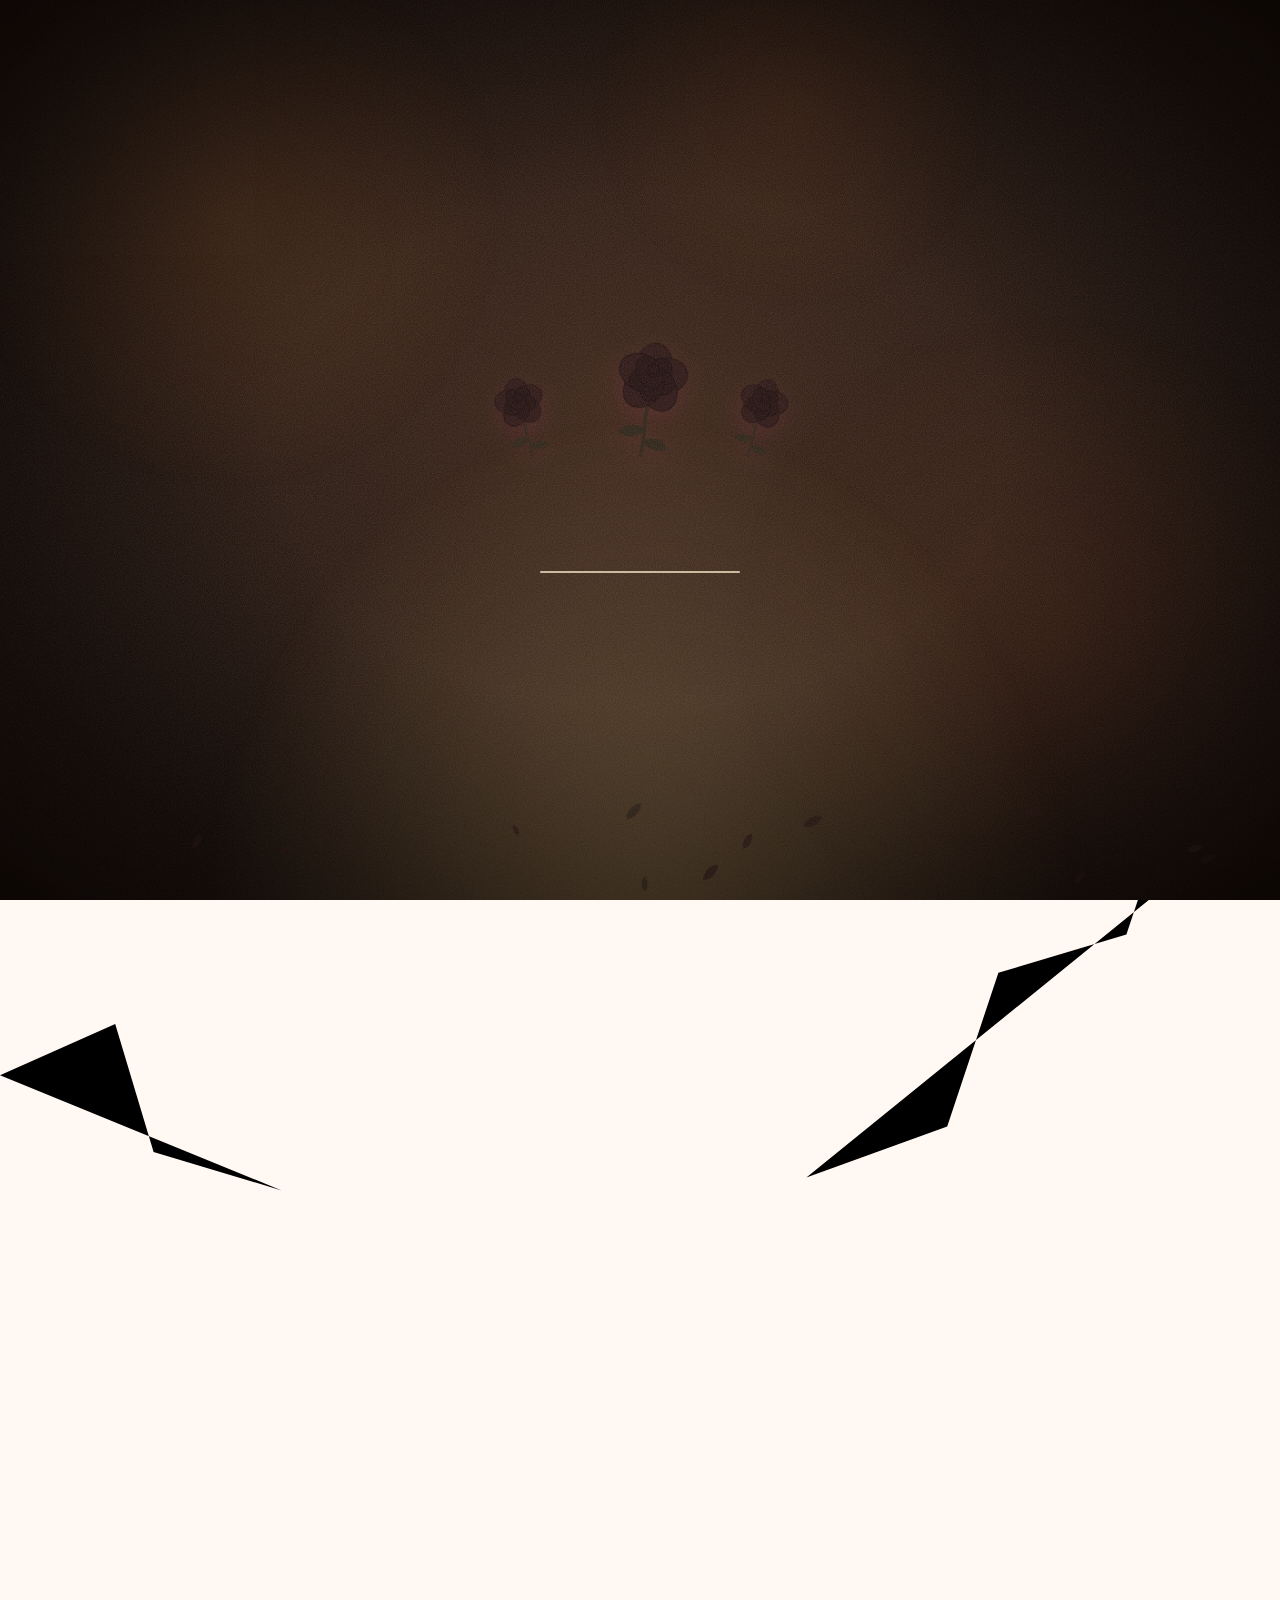
==== commit 8243d213: "Update index.html" ====
--- a/index.html
+++ b/index.html
@@ -14,6 +14,8 @@
 <div id="dust" aria-hidden="true"></div>
 <div id="curtain" aria-hidden="true"></div>
 <canvas id="fx" aria-hidden="true"></canvas>
+<svg id="cracks" viewBox="0 0 100 100" preserveAspectRatio="none" aria-hidden="true" focusable="false"><path pathLength="1" style="--t:.42" d="M0 18L7 22L10 31L19 34L22 46L30 51"/><path pathLength="1" style="--t:.55" d="M100 62L91 64L88 73L78 76L74 88L63 92"/><path pathLength="1" style="--t:.6" d="M35 0L38 8L33 15L37 25"/><path pathLength="1" style="--t:.68" d="M100 8L93 14L95 24L88 28"/><path pathLength="1" style="--t:.75" d="M0 84L9 80L12 90L22 93"/></svg>
+<div id="grade" aria-hidden="true"></div>
 
 <!-- ===== shared SVG art: living rose, dried rose, and the "worn ink" filter ===== -->
 <svg width="0" height="0" style="position:absolute" aria-hidden="true" focusable="false">
@@ -267,6 +269,7 @@
       <p class="fl" style="--dl:8.2s">I'm genuinely grateful for our friendship.</p>
       <p class="fl fin-mark" style="--dl:11.4s" aria-hidden="true">♡</p>
     </div>
+    <figure class="ghost-photo" aria-hidden="true"><img src="assets/photos/photo1.jpg" alt="" draggable="false" onerror="this.parentNode.style.display='none'"></figure>
   </section>
 </main>
 
--- a/style.css
+++ b/style.css
@@ -4,7 +4,7 @@
      --wp   page decay 0..1        --age  photo ageing 0..1
      --fl   floating decorations   --paper paper grain   --crk cracks
      --vig  vignette               --dust dust            --fin finale curtain
-     --fr   living-rose opacity    --f1..3 candle flames
+     --fr   living-rose opacity
    plus a colour palette that blends: bloom → fading → decay → withered.
    At --wp:0 every value equals the original pink design.
    ===================================================================== */
@@ -53,7 +53,6 @@
 .sub{font-family:var(--serif);font-style:italic;font-size:clamp(1.15rem,4.4vw,1.6rem);color:var(--ink-soft);margin-top:14px;max-width:30ch;line-height:1.35}
 .name{font-family:var(--script);font-weight:400;font-size:clamp(2rem,9vw,3.6rem);color:var(--hot);margin-top:14px;line-height:1.2}
 .eyebrow{font-size:.85rem;letter-spacing:.08em;color:var(--rose);margin-bottom:16px}
-.ribbon-mark{font-size:2.4rem;margin-bottom:10px;animation:bob 3s ease-in-out infinite}
 .kicker{font-size:clamp(1.8rem,7vw,2.6rem);margin-bottom:26px;color:var(--ink)}
 .big2{font-size:clamp(2rem,8vw,3.2rem);text-wrap:balance}
 .sign{font-family:var(--script);font-size:clamp(1.5rem,6vw,2.1rem);color:var(--hot);margin-top:30px;line-height:1.3}
@@ -68,17 +67,9 @@
 #party:not(.in) .rise{animation:none}
 @keyframes rise{from{opacity:0;transform:translateY(22px)}to{opacity:1;transform:none}}
 @keyframes bob{50%{transform:translateY(-6px) rotate(4deg)}}
-#intro{transition:opacity .7s ease}
-#intro.out{opacity:0;pointer-events:none}
 #party{animation:fadein 1s ease both}
 @keyframes fadein{from{opacity:0}}
 
-/* ---------- Intro question ---------- */
-.ask{margin-top:clamp(28px,7vh,52px);padding:clamp(22px,5vw,34px) clamp(18px,5vw,38px);border-radius:28px;
-  background:rgba(255,255,255,.62);border:1px solid rgba(230,207,168,.7);box-shadow:0 20px 50px -24px rgba(232,121,159,.5),inset 0 1px 0 #fff;
-  -webkit-backdrop-filter:blur(8px);backdrop-filter:blur(8px);width:min(100%,460px)}
-.ask h2{font-size:clamp(1.7rem,7vw,2.3rem)}
-.btns{display:flex;justify-content:center;align-items:center;gap:14px;margin-top:24px}
 .btn{min-height:54px;min-width:128px;padding:0 26px;border-radius:999px;border:1.5px solid transparent;font-weight:700;font-size:1.05rem;letter-spacing:.02em;
   transition:transform .25s var(--ease),box-shadow .25s,background .25s}
 .btn-yes,.scroll-btn{position:relative;background:linear-gradient(135deg,var(--b1,#ff6fa3),var(--b2,#ff4d8d));color:var(--bt,#fff);
@@ -90,12 +81,6 @@
 /* hairline cracks across buttons */
 .btn-yes::before,.scroll-btn::before,.gal-nav button::before{content:"";position:absolute;inset:0;border-radius:inherit;pointer-events:none;
   background:var(--crack-img) center/100% 100%;opacity:var(--crk,0);mix-blend-mode:multiply}
-.btn-no{background:#fff;color:var(--rose);border-color:var(--pink)}
-.no-slot{display:inline-block}
-.btn-no.flee{position:fixed;z-index:60;margin:0;transform:scale(var(--s,1));
-  transition:left .38s cubic-bezier(.34,1.56,.64,1),top .38s cubic-bezier(.34,1.56,.64,1),transform .3s,opacity .2s}
-.btn-no.ghost{opacity:0}
-.hint{min-height:1.5em;margin-top:18px;font-size:.95rem;color:var(--rose)}
 
 /* a deliberately locked button: padlock, no response (the click only shakes it) */
 .btn.locked{cursor:not-allowed;filter:saturate(.35) brightness(.85)}
@@ -182,24 +167,10 @@
 .clickme.gone{opacity:0;pointer-events:none;position:absolute;visibility:hidden}
 @keyframes nudge{50%{transform:translateY(9px)}}
 
-.yes-wrap{position:relative;display:inline-block}
-.yes-wrap .clickme{position:absolute;left:-10px;right:-10px;bottom:100%;margin:0 0 6px;white-space:nowrap;pointer-events:none}
-.btns{margin-top:70px}
 
 /* ---------- Cake (candles go out as you scroll) ---------- */
 #cake{width:min(78vw,300px);height:auto;overflow:visible;margin-bottom:22px;
-  filter:saturate(calc(1 - var(--wp,0)*1.1)) sepia(calc(var(--wp,0)*.55)) brightness(calc(1 - var(--wp,0)*.4)) drop-shadow(0 20px 18px color-mix(in srgb,var(--sh,#e8799f) 30%,transparent))}
-.flame{transform-box:fill-box;transform-origin:50% 100%;animation:flicker .5s ease-in-out infinite alternate;animation-delay:var(--d);transition:opacity .3s,transform .3s}
-.flame:nth-child(1){opacity:var(--f1,1)}
-.flame:nth-child(2){opacity:var(--f2,1)}
-.flame:nth-child(3){opacity:var(--f3,1)}
-@keyframes flicker{from{transform:scale(1,1) rotate(-3deg)}to{transform:scale(.88,1.12) rotate(3deg)}}
-#cake.out .flame{animation:none;opacity:0;transform:scale(.2)}
-.smoke circle{opacity:0}
-#cake.out .smoke circle,#cake.s1 .smoke circle:nth-child(1),#cake.s2 .smoke circle:nth-child(2),#cake.s3 .smoke circle:nth-child(3){animation:smoke 1.8s ease-out forwards}
-#cake.out .smoke circle:nth-child(2){animation-delay:.15s}
-#cake.out .smoke circle:nth-child(3){animation-delay:.3s}
-@keyframes smoke{0%{opacity:.8;transform:translateY(0)}100%{opacity:0;transform:translateY(-40px) scale(2.4)}}
+  filter:saturate(calc(1 - var(--wp,0)*1.1)) sepia(calc(var(--wp,0)*.55)) brightness(calc(1 - var(--wp,0)*.5)) drop-shadow(0 20px 18px color-mix(in srgb,var(--sh,#e8799f) 30%,transparent))}
 
 /* ---------- Floaters ---------- */
 .heart{position:absolute;bottom:-30px;color:var(--c,var(--pink));font-size:var(--sz);opacity:0;animation:up var(--d) linear forwards}
@@ -373,9 +344,9 @@
 @media (max-width:600px){.gallery::after{width:calc(var(--r)*2.09);height:calc(var(--r)*.62)}.stage{width:calc(var(--r)*2.55)}}
 
 /* ---------- Small screens & tablets ---------- */
-@media (max-width:380px){.btn{min-width:112px;padding:0 18px;font-size:1rem}.btns{gap:10px}}
+@media (max-width:380px){.btn{min-width:112px;padding:0 18px;font-size:1rem}}
 @media (min-width:900px){.card{padding:60px}}
-@media (max-height:520px) and (orientation:landscape){.screen{min-height:auto;padding-top:40px;padding-bottom:40px}.ask{margin-top:18px}}
+@media (max-height:520px) and (orientation:landscape){.screen{min-height:auto;padding-top:40px;padding-bottom:40px}}
 
 /* ---------- Reduced motion ---------- */
 @media (prefers-reduced-motion:reduce){
@@ -385,3 +356,81 @@
   .finale.in .dead-rose{animation:none}
   .note .w{filter:none;transform:none}
 }
+/* ---------- Cinematic 6-second loader (bloom → fading → withering → last light) ---------- */
+@property --lrp{syntax:"<color>";inherits:true;initial-value:#f48fb1}
+@property --lrp2{syntax:"<color>";inherits:true;initial-value:#e0577f}
+@property --lrl{syntax:"<color>";inherits:true;initial-value:#c23a6a}
+@property --lrs{syntax:"<color>";inherits:true;initial-value:#5f9a6a}
+@property --ltx{syntax:"<color>";inherits:true;initial-value:#8a5568}
+html.ld-lock,html.ld-lock body{overflow:hidden}
+#loader{position:fixed;inset:0;z-index:100;overflow:hidden;display:flex;flex-direction:column;align-items:center;justify-content:center;touch-action:none;
+  --rp:var(--lrp);--rp2:var(--lrp2);--rl:var(--lrl);--rs:var(--lrs);
+  background:radial-gradient(ellipse at 50% 30%,#fff3f7,#fde4ec 55%,#f9c9da);
+  transition:opacity 2s ease,visibility 0s linear 2s}
+#loader.done{opacity:0;visibility:hidden;pointer-events:none}
+#loader::before,#loader::after{content:"";position:absolute;inset:0;pointer-events:none;opacity:0}
+#loader::before{background:radial-gradient(ellipse at 50% 45%,#3a2217,#120a07 78%)}
+#loader::after{z-index:4;background:radial-gradient(ellipse at center,transparent 40%,rgba(8,3,1,.85)),
+  url("data:image/svg+xml;utf8,<svg xmlns='http://www.w3.org/2000/svg' width='200' height='200'><filter id='n'><feTurbulence type='fractalNoise' baseFrequency='.9' numOctaves='2' stitchTiles='stitch'/><feColorMatrix values='0 0 0 0 .6 0 0 0 0 .5 0 0 0 0 .4 0 0 0 .22 0'/></filter><rect width='100%' height='100%' filter='url(%23n)'/></svg>")}
+#loader>*{position:relative;z-index:2}
+.ld-glow{position:absolute!important;z-index:1!important;left:50%;bottom:-8%;width:80vmax;height:50vmax;transform:translateX(-50%);opacity:0;pointer-events:none;
+  background:radial-gradient(ellipse at 50% 100%,rgba(230,190,120,.42),transparent 62%)}
+#ldPetals,#ldMotes{position:absolute!important;inset:0;z-index:3!important;pointer-events:none}
+.ld-roses{display:flex;align-items:flex-end;gap:clamp(8px,3vw,22px)}
+.ld-roses svg{width:clamp(56px,15vw,100px);height:auto;aspect-ratio:100/130;transform-origin:50% 100%;overflow:visible;filter:drop-shadow(0 8px 10px rgba(120,40,60,.28))}
+.ld-roses svg.s{width:clamp(40px,10vw,70px)}
+.ld-p{position:absolute;top:0;left:0;width:var(--s);height:calc(var(--s)*1.3);border-radius:100% 0 100% 0;background:var(--lrp);opacity:0;box-shadow:inset -2px -3px 5px rgba(0,0,0,.15)}
+.ld-m{position:absolute;bottom:-2vh;left:var(--x);width:var(--s);height:var(--s);border-radius:50%;background:#fff;opacity:0;box-shadow:0 0 8px 2px rgba(255,255,255,.9),0 0 12px 3px rgba(255,143,181,.5)}
+.ld-text{position:relative;width:min(90vw,26ch);height:2em;margin-top:clamp(26px,6vh,46px);text-align:center;font-family:var(--serif);font-style:italic;font-size:clamp(1.15rem,4.4vw,1.5rem);color:var(--ltx)}
+.ld-text span{position:absolute;inset:0;opacity:0}
+.ld-bar{width:min(46vw,200px);height:2px;margin-top:20px;border-radius:2px;overflow:hidden;opacity:0;background:color-mix(in srgb,var(--ltx) 22%,transparent)}
+.ld-bar i{display:block;height:100%;transform-origin:0 50%;transform:scaleX(0);background:var(--ltx)}
+#loader.run{animation:ldTone 18s linear forwards}
+#loader.run::before{animation:ldDark 18s linear forwards}
+#loader.run::after{animation:ldGrain 18s linear forwards}
+#loader.run .ld-glow{animation:ldGlow 18s linear forwards}
+#loader.run .ld-roses svg{animation:ldDroop 18s ease-in-out forwards}
+#loader.run .ld-p{animation:ldFall var(--d) ease-in var(--dl) both}
+#loader.run .ld-m{animation:ldMote var(--d) ease-out var(--dl) both}
+#loader.run .ld-text span{animation:ldTxt 3.5s ease both}
+#loader.run .ld-text span:nth-child(1){animation-delay:1s}
+#loader.run .ld-text span:nth-child(2){animation-delay:5s}
+#loader.run .ld-text span:nth-child(3){animation-delay:9.5s}
+#loader.run .ld-bar{animation:ldIn 1s ease .6s forwards}
+#loader.run .ld-bar i{animation:ldBar 18s linear forwards}
+@keyframes ldIn{to{opacity:1}}
+@keyframes ldBar{to{transform:scaleX(1)}}
+@media (prefers-reduced-motion:reduce){#loader{transition-duration:.4s!important}}
+
+@keyframes ldTone{0%,22%{--lrp:#f48fb1;--lrp2:#e0577f;--lrl:#c23a6a;--lrs:#5f9a6a;--ltx:#8a5568}
+  38%{--lrp:#c88a9c;--lrp2:#a65f78;--lrl:#7a3f55;--lrs:#6f8a55;--ltx:#8a6070}
+  52%{--lrp:#b27a72;--lrp2:#8a5048;--lrl:#5f2e2c;--lrs:#8c7a42;--ltx:#a88a7c}
+  68%{--lrp:#7a5340;--lrp2:#5a3428;--lrl:#3b211a;--lrs:#6a4a28;--ltx:#c4ab90}
+  86%{--lrp:#4b2124;--lrp2:#34171a;--lrl:#210f10;--lrs:#3d2c1a;--ltx:#d3bf9f}
+  100%{--lrp:#2a1414;--lrp2:#1f0e0e;--lrl:#150909;--lrs:#2a2016;--ltx:#cdbb9f}}
+@keyframes ldDark{0%,16%{opacity:0}40%{opacity:.18}60%{opacity:.5}80%{opacity:.85}100%{opacity:1}}
+@keyframes ldPaper{0%,28%{opacity:0}100%{opacity:.9}}
+@keyframes ldGrain{0%,10%{opacity:0}100%{opacity:.9}}
+@keyframes ldGlow{0%,78%{opacity:0}100%{opacity:.8}}
+@keyframes ldDroop{0%,18%{transform:none}50%{transform:rotate(calc(var(--dr,10deg)*.4))}80%{transform:rotate(calc(var(--dr,10deg)*.85))}100%{transform:rotate(var(--dr,10deg)) scale(.95)}}
+@keyframes ldFall{0%{opacity:0;transform:translate(0,-8vh) rotate(0)}15%{opacity:.85}100%{opacity:.5;transform:translate(var(--dx),108vh) rotate(var(--r))}}
+@keyframes ldMote{0%{opacity:0;transform:translateY(0)}20%{opacity:.8}100%{opacity:0;transform:translateY(-70vh)}}
+@keyframes ldSettle{to{opacity:.75}}
+@keyframes ldTxt{0%{opacity:0;transform:translateY(6px)}20%,80%{opacity:1;transform:none}100%{opacity:0;transform:translateY(-4px)}}
+.ld-paper{position:absolute!important;inset:0;z-index:1!important;opacity:0;pointer-events:none;
+  background:radial-gradient(circle at 18% 24%,rgba(120,70,35,.38),transparent 22%),radial-gradient(circle at 82% 70%,rgba(90,45,25,.42),transparent 26%),radial-gradient(circle at 62% 12%,rgba(110,60,30,.28),transparent 18%)}
+#ldGround{position:absolute!important;inset:0;z-index:3!important;pointer-events:none}
+.ld-s{position:absolute;bottom:var(--b);left:var(--x);width:var(--s);height:calc(var(--s)*1.3);border-radius:100% 0 100% 0;background:var(--lrp);opacity:0;transform:rotate(var(--r))}
+.ld-p.leaf,.ld-s.leaf{background:var(--lrs);border-radius:0 100% 0 100%}
+#loader.run::after{animation-name:ldGrain}
+#loader.run .ld-paper{animation:ldPaper 18s linear forwards}
+#loader.run .ld-s{animation:ldSettle 2.5s ease var(--dl) forwards}
+#loader.run .ld-text span:nth-child(4){animation-delay:14s}
+/* the page itself: warm lighting + stains that follow the scroll (behind all content) */
+body::before{content:"";position:fixed;inset:0;z-index:1;pointer-events:none;opacity:var(--paper,0);
+  background:radial-gradient(ellipse at 50% 15%,rgba(176,120,80,.38),rgba(70,30,20,.55)),
+  radial-gradient(circle at 14% 32%,rgba(110,60,30,.4),transparent 22%),radial-gradient(circle at 86% 74%,rgba(90,45,25,.45),transparent 26%)}
+/* the cake: already abandoned */
+.cake-dried{opacity:calc(var(--paper,0)*.9)}
+.cake-cracks{opacity:var(--crk,0)}
+.cake-crumbs{opacity:calc(.3 + var(--crk,0)*.7)}
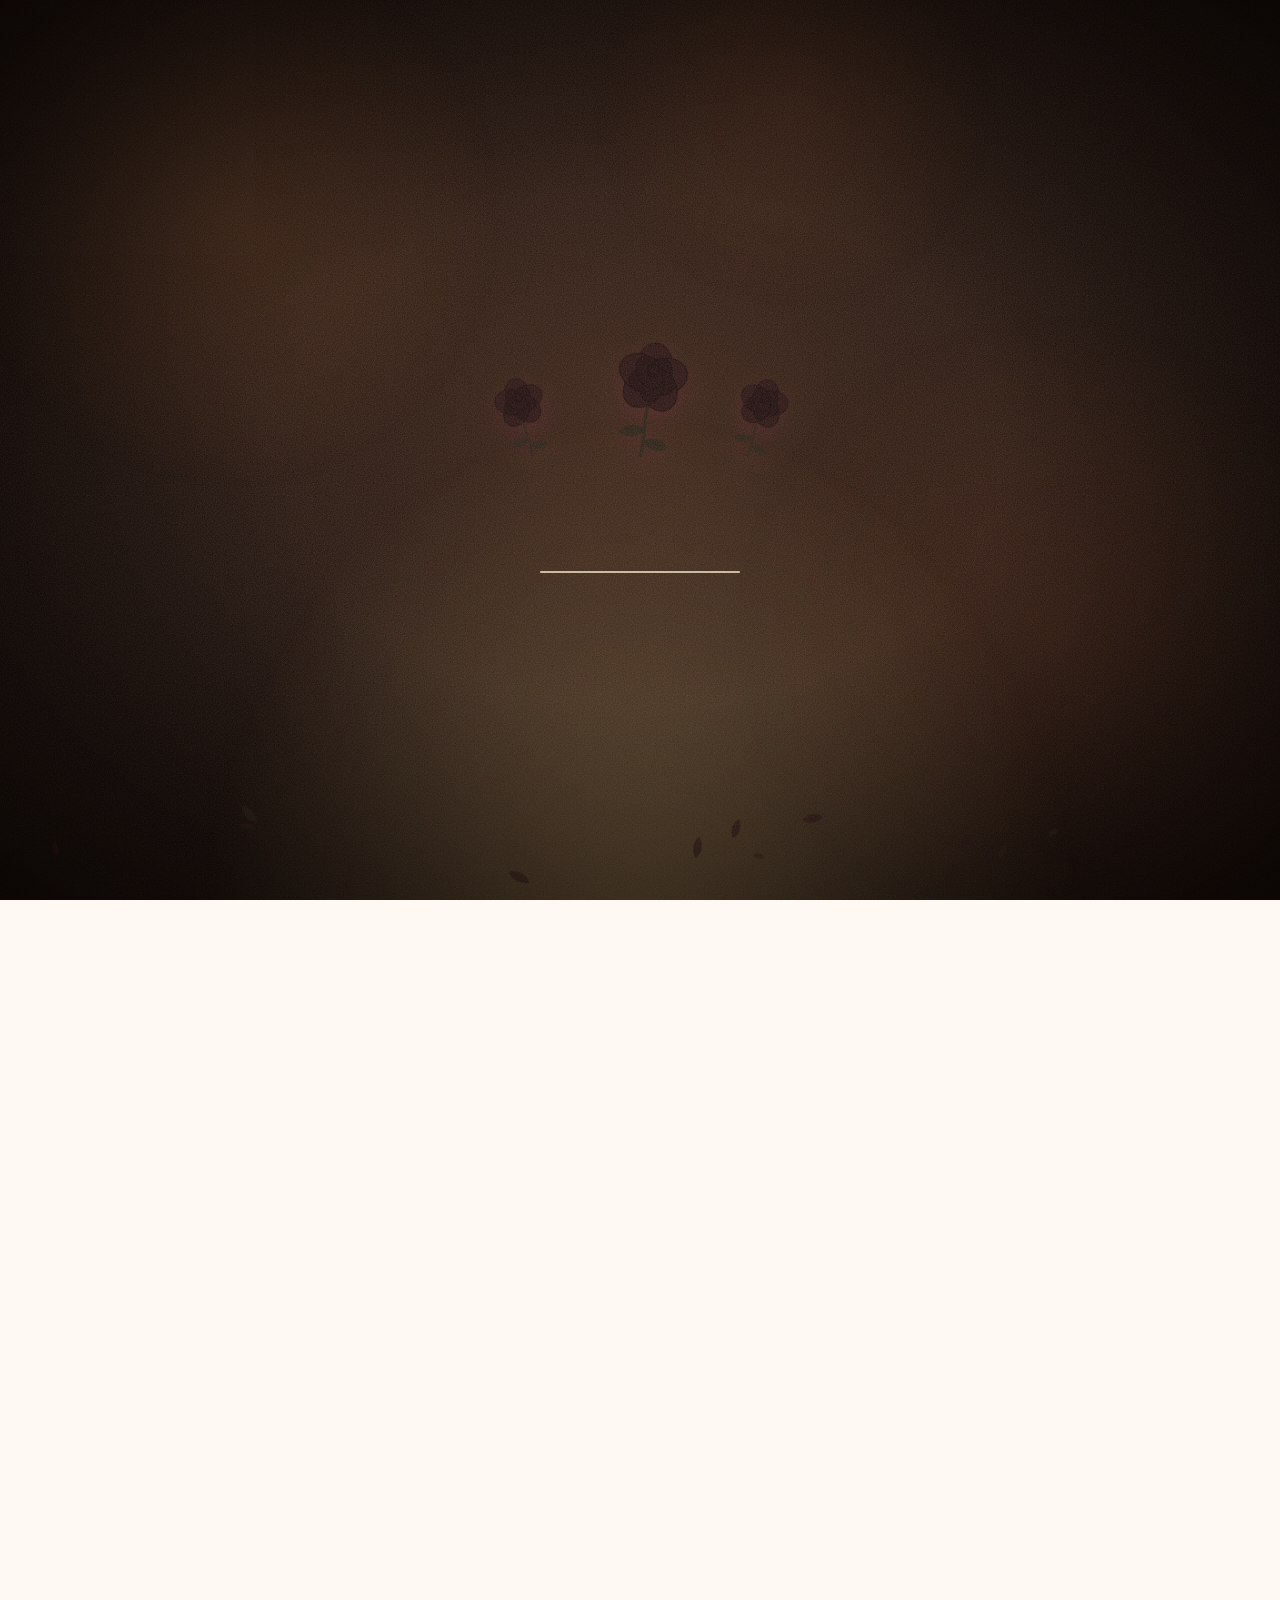
==== commit b991316f: "Add files via upload" ====
--- a/index.html
+++ b/index.html
@@ -6,6 +6,7 @@
 <meta name="theme-color" content="#fde4ec">
 <title>Watzup, Happy! 🎀</title>
 <link rel="stylesheet" href="style.css">
+<link rel="stylesheet" href="gallery-decay.css">
 </head>
 <body>
 <div class="bg" aria-hidden="true"><i class="orb o1"></i><i class="orb o2"></i><i class="orb o3"></i></div>
@@ -274,5 +275,6 @@
 </main>
 
 <script src="script.js"></script>
+<script src="gallery-decay.js"></script>
 </body>
 </html>
--- a/style.css
+++ b/style.css
@@ -434,3 +434,36 @@
 .cake-dried{opacity:calc(var(--paper,0)*.9)}
 .cake-cracks{opacity:var(--crk,0)}
 .cake-crumbs{opacity:calc(.3 + var(--crk,0)*.7)}
+
+/* =====================================================================
+   THE ENDING — stages of a friendship (all driven by the scroll variables)
+   ===================================================================== */
+/* cracks creep in from the edges of the screen once things have changed */
+#cracks{position:fixed;inset:0;width:100%;height:100%;z-index:44;pointer-events:none;opacity:calc(1 - var(--fin,0)*.85)}
+#cracks path{fill:none;stroke:#1a0d09;stroke-opacity:.5;stroke-width:1.1;stroke-linejoin:round;vector-effect:non-scaling-stroke;stroke-dasharray:1;
+  stroke-dashoffset:calc(1 - clamp(0, (var(--wp,0) - var(--t,.5))*3.2, 1))}
+/* colour grading: warmth drains from everything, pinks settle into muted browns */
+#grade{position:fixed;inset:0;z-index:45;pointer-events:none;background:#7a5a48;mix-blend-mode:color;opacity:calc(var(--paper,0)*.6)}
+/* debris drifts at its own pace (parallax) and the room empties before the end */
+#scatter{transform:translateY(calc(var(--py,0)*.06px));opacity:calc(1 - var(--fin,0)*.85)}
+#petals{opacity:calc(1 - var(--fin,0))}
+#dust{opacity:calc(var(--dust,0)*(1 - var(--fin,0)*.7))}
+#curtain{opacity:calc(var(--fin,0)*.62)}
+/* the further along, the slower things arrive */
+section.reveal,footer.reveal{transition-duration:calc(.9s + var(--wp,0)*1.8s)}
+.card.reveal,.card.reveal p{transition-duration:calc(.8s + var(--wp,0)*1.4s)}
+.note .w{transition-duration:calc(.9s + var(--wp,0)*1.5s)}
+/* photographs: edges wear away and tear as they age */
+.photo{clip-path:polygon(calc(var(--age,0)*2%) calc(var(--age,0)*1.5%),38% calc(var(--age,0)*.9%),64% calc(var(--age,0)*.3%),calc(100% - var(--age,0)*1.8%) calc(var(--age,0)*2%),calc(100% - var(--age,0)*.6%) 46%,calc(100% - var(--age,0)*2.2%) calc(100% - var(--age,0)*1.4%),58% calc(100% - var(--age,0)*.4%),30% calc(100% - var(--age,0)*1.1%),calc(var(--age,0)*1.6%) calc(100% - var(--age,0)*2%),calc(var(--age,0)*.7%) 56%)}
+/* the last light: a small antique-gold glow that slowly dims, then a faded photograph, then the sentences fade one by one */
+.finale::after{content:"";position:absolute;inset:0;pointer-events:none;opacity:0;background:radial-gradient(circle at 50% 22%,rgba(200,160,90,.2),transparent 30%)}
+.finale.in::after{animation:lastLight 18s ease-out forwards}
+@keyframes lastLight{0%{opacity:0}12%{opacity:1}100%{opacity:.1}}
+.finale.in .fl:nth-child(2){opacity:.8}
+.finale.in .fl:nth-child(3){opacity:.66}
+.finale.in .fl.fin-mark{opacity:.45}
+.fl{letter-spacing:.015em}
+.ghost-photo{width:clamp(120px,32vw,190px);aspect-ratio:3/2;margin-top:clamp(30px,7vh,56px);opacity:0;transition:opacity 5s ease 13.5s;
+  -webkit-mask:radial-gradient(ellipse at center,#000 30%,transparent 72%);mask:radial-gradient(ellipse at center,#000 30%,transparent 72%)}
+.ghost-photo img{width:100%;height:100%;object-fit:cover;display:block;filter:grayscale(.85) sepia(.5) brightness(.42) contrast(.75) blur(1.6px)}
+.finale.in .ghost-photo{opacity:.5}
--- a/gallery-decay.css
+++ b/gallery-decay.css
@@ -0,0 +1,101 @@
+/* =====================================================================
+   THE LOSS OF THE PHOTOGRAPHS — append to the END of style.css
+   Per-photo --d (0..1) and global --g (0..1) are written by gallery-decay.js
+   ===================================================================== */
+
+/* the gallery is pinned while it decays; scrolling IS the destruction */
+#memories{display:block;height:max(360dvh,2200px);padding:0}
+.pin{position:sticky;top:0;height:100dvh;display:flex;flex-direction:column;align-items:center;justify-content:center}
+.pin .kicker,.pin .gal-sub{opacity:clamp(0,calc(1 - (var(--g,0) - .6)*3),1)}
+
+/* frame: border yellows and darkens, outline tears, shadow shrinks until the photo floats nowhere */
+.photo{--e:calc(var(--d,0)*1%);
+  border-color:color-mix(in srgb,#fff calc((1 - var(--d,0))*96%),#7d6a4c);
+  box-shadow:0 calc(26px*(1 - var(--d,0))) calc(40px*(1 - var(--d,0)*.7)) calc(-18px*(1 - var(--d,0))) rgba(91,42,63,calc(.45*(1 - var(--d,0)))),
+             0 6px 14px -6px rgba(20,8,4,calc(.25*(1 - var(--d,0))));
+  clip-path:polygon(calc(var(--e)*6) calc(var(--e)*4),38% calc(var(--e)*3),64% calc(var(--e)*1),calc(100% - var(--e)*5) calc(var(--e)*6),calc(100% - var(--e)*2) 46%,
+    calc(100% - var(--e)*7) calc(100% - var(--e)*5),58% calc(100% - var(--e)*1),30% calc(100% - var(--e)*3.5),calc(var(--e)*5) calc(100% - var(--e)*7),calc(var(--e)*2) 56%)}
+
+/* colour drains, image softens and darkens (clean again when --d is 0) */
+.photo img{transform:scale(calc(1 + var(--d,0)*.06));
+  filter:saturate(max(0,calc(1 - var(--d,0)*1.05))) sepia(calc(var(--d,0)*.75)) contrast(calc(1 - var(--d,0)*.25)) brightness(calc(1 - var(--d,0)*.55)) blur(calc(var(--d,0)*var(--d,0)*5px))}
+.photo::before{opacity:clamp(0,calc(1 - var(--d,0)*1.6),1)}
+
+/* stains, burns, patches of faded paper (positions differ per photo) */
+.photo::after{opacity:clamp(0,min(calc(var(--d,0)*2.2),calc((1 - var(--d,0))*8)),1);
+  background:
+   radial-gradient(circle at var(--x1,20%) var(--y1,30%),rgba(35,14,4,.85),transparent 24%),
+   radial-gradient(circle at var(--x3,70%) var(--y3,72%),rgba(60,28,10,.8),transparent 30%),
+   radial-gradient(ellipse at var(--x2,62%) var(--y2,24%),rgba(196,172,128,.95) 0 13%,transparent 33%),
+   radial-gradient(ellipse at center,transparent 38%,rgba(60,28,10,.75)),
+   url("data:image/svg+xml;utf8,<svg xmlns='http://www.w3.org/2000/svg' width='160' height='160'><filter id='n'><feTurbulence type='fractalNoise' baseFrequency='.9' numOctaves='2' stitchTiles='stitch'/><feColorMatrix values='0 0 0 0 .3 0 0 0 0 .2 0 0 0 0 .1 0 0 0 .5 0'/></filter><rect width='100%' height='100%' filter='url(%23n)'/></svg>"),
+   linear-gradient(rgba(170,115,60,.2),rgba(170,115,60,.2))}
+
+/* organic cracks, drawn in progressively (generated per photo by the script) */
+.crk{position:absolute;inset:0;width:100%;height:100%;z-index:3;pointer-events:none;overflow:visible;
+  filter:drop-shadow(1px 1px 0 rgba(240,225,195,.45));opacity:clamp(0,calc((1 - var(--d,0))*6),1)}
+.crk path{fill:none;stroke:#140a06;stroke-opacity:.8;stroke-width:1.3;stroke-linejoin:round;vector-effect:non-scaling-stroke;
+  stroke-dasharray:1;stroke-dashoffset:calc(1 - clamp(0,(var(--d,0) - var(--t,.1))*3.2,1))}
+
+/* flakes that lift away, tumble and fall, each at its own moment */
+.shard{position:absolute;inset:0;z-index:4;pointer-events:none;background-size:cover;background-position:center;border-radius:16px;
+  --u:clamp(0,calc((var(--d,0) - var(--st,.3))*2.4),1);
+  transform:translate(calc(var(--sx)*var(--u)),calc(var(--sy)*var(--u)*var(--u))) rotate(calc(var(--sr)*var(--u)));
+  opacity:calc(clamp(0,calc(var(--u)*40),1)*(1 - var(--u)));
+  filter:saturate(max(0,calc(1 - var(--d,0)*1.05))) sepia(calc(var(--d,0)*.75)) brightness(calc(1 - var(--d,0)*.55)) drop-shadow(0 4px 5px rgba(0,0,0,.5))}
+.card3d.gone .photo,.card3d.gone .shard{visibility:hidden}
+
+/* the carousel's world dies with its photographs */
+.stage,.gallery::after{opacity:clamp(0,calc(1 - (var(--g,0) - .55)*2.6),1)}
+.gallery::before{opacity:calc((1 - var(--wp,0))*clamp(0,calc(1 - (var(--g,0) - .55)*2.6),1))}
+.gal-nav button{opacity:calc(1 - var(--g,0)*.8);rotate:calc(var(--g,0)*9deg);filter:sepia(var(--g,0)) brightness(calc(1 - var(--g,0)*.5))}
+
+/* the emptiness: nothing moves, nothing glows */
+.gallery.void .mote{display:none}
+.gallery.void .stage,.gallery.void .stage::after{animation-play-state:paused!important}
+.gallery.void + .gal-nav{visibility:hidden}
+#curtain{opacity:max(calc(var(--fin,0)*.62),calc(var(--g,0)*.4))}
+/* the last blurred photo in the finale would contradict "nothing remains" */
+.ghost-photo{display:none}
+
+@media (prefers-reduced-motion:reduce){.shard{display:none}}
+
+/* =====================================================================
+   FINAL RUIN — harsher environment, cake collapse, frozen carousel, empty finale
+   ===================================================================== */
+/* cold, filthy light: warm browns drain to a blue-grey cast */
+#grade{background:color-mix(in srgb,#4f5d6c calc(var(--wp,0)*100%),#7a5a48);opacity:calc(var(--paper,0)*.9)}
+/* stains, water damage and scratches settle over the whole room (static image; only opacity moves) */
+#ruin{position:fixed;inset:0;z-index:46;pointer-events:none;opacity:clamp(0,calc((var(--wp,0) - .18)*1.5),.92);
+  background:
+   url("data:image/svg+xml;utf8,<svg xmlns='http://www.w3.org/2000/svg' width='300' height='300'><g stroke='%23d8cdbb' stroke-opacity='.22' fill='none'><path d='M40 0L52 300'/><path d='M180 20L170 260'/><path d='M0 120L300 132' stroke-opacity='.1'/><path d='M250 0L262 180'/></g></svg>") 0 0/300px 300px,
+   url("data:image/svg+xml;utf8,<svg xmlns='http://www.w3.org/2000/svg' width='420' height='420'><filter id='s' x='0' y='0' width='100%' height='100%'><feTurbulence type='fractalNoise' baseFrequency='.006 .009' numOctaves='3' seed='9'/><feColorMatrix values='0 0 0 0 .14 0 0 0 0 .09 0 0 0 0 .06 0 0 0 9 -4.5'/></filter><rect width='100%' height='100%' filter='url(%23s)'/></svg>") 0 0/70vmax 70vmax}
+
+/* cake: sags, melts, goes out */
+#cake{transform-origin:50% 94%;transform:rotate(calc(var(--wp,0)*-4deg)) scaleY(calc(1 - var(--wp,0)*.16))}
+#cake .wick{fill:#0d0705;opacity:clamp(0,calc((var(--wp,0) - .12)*8),1)}
+#cake .smoke{fill:none;stroke:#cfc8c0;stroke-width:1.6;stroke-linecap:round;opacity:clamp(0,calc(1 - (var(--wp,0) - .35)*(var(--wp,0) - .35)*14),1)}
+#cake .drip{fill:#e8ddcc;transform-box:fill-box;transform-origin:50% 0;transform:scaleY(clamp(0,calc((var(--wp,0) - .25)*4),1))}
+#cake .puddle{fill:#4a2f22;transform-box:fill-box;transform-origin:50% 50%;transform:scaleX(clamp(0,calc((var(--wp,0) - .3)*2.4),1));opacity:.85}
+
+/* carousel: once it destabilises it creaks to a halt (script.js keeps running underneath) */
+.ring.frozen{transform:translateZ(calc(var(--r)*-1)) rotateY(calc(var(--fv,0)*1deg))!important}
+
+/* the finale: almost nothing left — a cold shaft of light, one dead flower, scraps on the floor */
+.finale{background:radial-gradient(ellipse at 50% 30%,rgba(70,80,95,.16),transparent 62%)}
+.finale::after{background:radial-gradient(circle at 50% 22%,rgba(150,165,185,.16),transparent 30%)}
+.finale::before{content:"";position:absolute;left:50%;top:0;width:min(130vw,560px);height:100%;transform:translateX(-50%);pointer-events:none;
+  background:linear-gradient(180deg,rgba(150,165,185,.13),transparent 60%);clip-path:polygon(42% 0,58% 0,100% 100%,0 100%);opacity:0;transition:opacity 5s ease}
+.finale.in::before{opacity:1}
+.dead-rose{width:clamp(110px,28vw,170px);filter:drop-shadow(0 18px 24px #000) saturate(.5) brightness(.8)}
+.fl{color:#a79d90;text-shadow:0 0 22px #000}
+.frag{position:absolute;z-index:1;pointer-events:none;opacity:0;transition:opacity 4s ease var(--fd,2s);
+  background:linear-gradient(160deg,#3a2e26,#120b08);filter:drop-shadow(0 2px 3px #000)}
+.finale.in .frag{opacity:.85}
+
+@media (max-width:600px){
+  #memories{height:max(330dvh,1900px)}
+  .pin .kicker{margin-bottom:12px}
+  .shard:nth-of-type(3){display:none}
+}
+@media (prefers-reduced-motion:reduce){#cake .smoke{display:none}}
